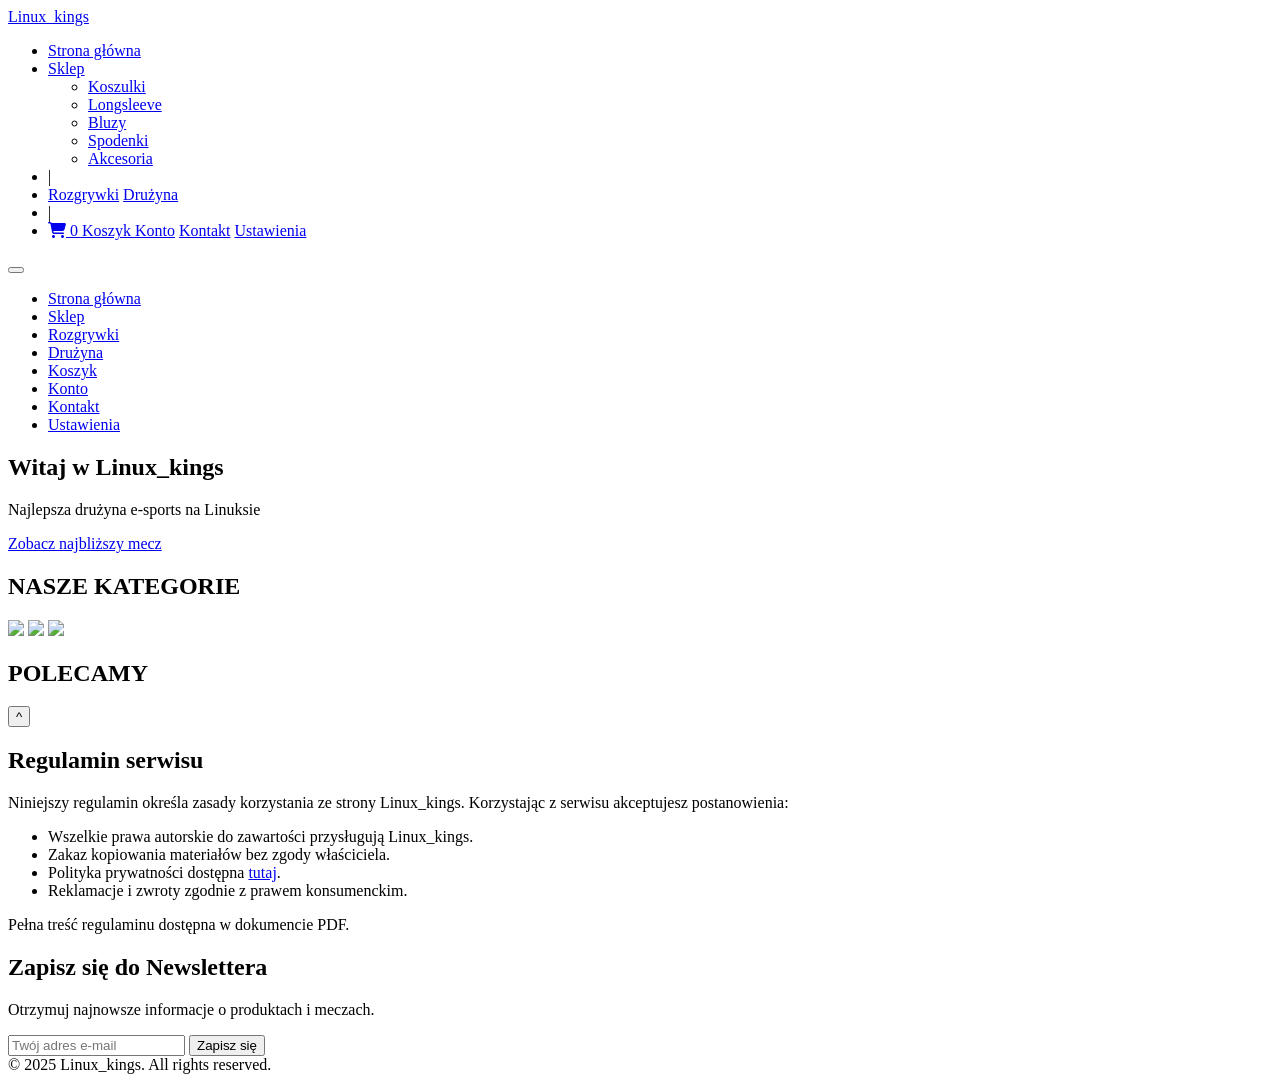
==== index.html @ 1d0f27f8 "Add files via upload" ====
<!DOCTYPE html>
<html lang="pl">
<head>
  <meta charset="UTF-8">
  <meta name="viewport" content="width=device-width,initial-scale=1.0">
  <title>Linux_kings – Home</title>
  <!-- Font-Awesome 6 Free CSS -->
<link
rel="stylesheet"
href="https://cdnjs.cloudflare.com/ajax/libs/font-awesome/6.4.0/css/all.min.css"
integrity="sha512-pVnFTnLAYyzEnG3klHJ0jTgOFjPYyxI5ypuqW6ydnjy1/44lOn3WnNlf+P6GPlbU9NRewW47d7lpozL0U6thbg=="
crossorigin="anonymous"
referrerpolicy="no-referrer"
/>
<link rel="stylesheet" href="css/style.css">
<!--<link rel="stylesheet" href="css/style-mobile.css" media="(max-width: 768px)">-->

</head>
<body>
  <!-- HEADER 
  <header class="site-header">
    <div class="header-inner">
      <a href="index.html" class="logo">Linux_kings</a>
      <nav>
        <ul class="nav-list">
          <li><a href="index.html">Home</a></li>
          <li class="dropdown">
            <a href="jerseys.html">Sklep</a>
            <ul class="dropdown-menu">
              <li><a href="jerseys.html?type=koszulka">Koszulki</a></li>
              <li><a href="jerseys.html?type=bluza">Bluzy</a></li>
              <li><a href="jerseys.html?type=spodenki">Spodenki</a></li>
              <li><a href="jerseys.html?type=akcesoria">Akcesoria</a></li>
            </ul>
          </li>
          <li><a href="matches.html">Matches</a></li>
          <li><a href="team.html">Team</a></li>
          <li><a href="koszyk.html">Koszyk</a></li>
          <li><a href="konto.html">Konto</a></li>
          <li><a href="contact.html">Contact</a></li>
          <li><a href="ustawienia.html">Ustawienia</a></li>

        </ul>
      </nav>
      
      <button class="nav-toggle" aria-label="Toggle menu">☰</button>
    </div>
  </header>

  <i class="icon-shop"></i>
-->

<header class="site-header">
  <div class="header-inner">
    <a href="index.html" class="logo">Linux_kings</a>
    <nav>
      <ul class="nav-list grouped">
        <!-- Grupa 1: Home + Sklep (tylko Sklep z ikoną) -->
        <li class="nav-group">
          <a href="index.html">Strona główna</a>
          <li class="dropdown">
            <a href="jerseys.html">Sklep</a>
            <ul class="dropdown-menu">
              <li><a href="jerseys.html?type=koszulka">Koszulki</a></li>
              <li><a href="jerseys.html?type=longsleeve">Longsleeve</a></li>
              <li><a href="jerseys.html?type=bluza">Bluzy</a></li>
              <li><a href="jerseys.html?type=spodenki">Spodenki</a></li>
              <li><a href="jerseys.html?type=akcesoria">Akcesoria</a></li>
            </ul>
          </li>
        </li>
        <li class="divider">|</li>
        <!-- Grupa 2: Matches + Team (bez ikon) -->
        <li class="nav-group">
          <a href="matches.html">Rozgrywki</a>
          <a href="team.html">Drużyna</a>
        </li>
        <li class="divider">|</li>
        <!-- Grupa 3: Koszyk, Konto, Contact, Ustawienia (wszystkie z ikonami) -->
        <li class="nav-group">
          <a href="koszyk.html" class="cart-link">
            <i class="fas fa-shopping-cart"></i>
            <span class="cart-badge" id="cartCount">0</span>
            Koszyk
          </a>
          <a href="konto.html"><i class="icon-user"></i> Konto</a>
          <a href="contact.html"><i class="icon-contact"></i> Kontakt</a>
          <a href="ustawienia.html"><i class="icon-settings"></i> Ustawienia</a>
        </li>
      </ul>
    </nav>
    
  </div>
  <nav class="mobile-nav">
    <button class="hamburger" aria-label="Otwórz menu">
      <span></span><span></span><span></span>
    </button>
    <ul class="mobile-nav__list">
      <li><a href="index.html">Strona główna</a></li>
      <li><a href="jerseys.html">Sklep</a></li>
      <li><a href="matches.html">Rozgrywki</a></li>
      <li><a href="team.html">Drużyna</a></li>
      <li><a href="koszyk.html">Koszyk</a></li>
      <li><a href="konto.html">Konto</a></li>
      <li><a href="contact.html">Kontakt</a></li>
      <li><a href="ustawienia.html">Ustawienia</a></li>
    </ul>
  </nav>
  
</header>






  <main>

    
    <section class="hero" style="background-image:url('banery/strona-24.jpg')">
      <div class="hero-overlay"></div>
      <div class="hero-content">
        <h1>Witaj w Linux_kings</h1>
        <p>Najlepsza drużyna e-sports na Linuksie</p>
        <a href="matches.html" class="btn btn-primary">Zobacz najbliższy mecz</a>
      </div>
    </section>
    <div class="hero-separator"></div>

    <!--
    <section class="two-banners">
      <a href=""><img src="banery/strona-11.jpg"></a>
      <a href="matches.html"><img src="banery/strona-13.jpg"></a>
    </section>
  -->


  <h2 class="tytuly">NASZE KATEGORIE</h2>
  <section class="three-banners">
    <a href="league.html" class="banner"><img src="banery/strona-40.jpg" ></a>
    <a href="jerseys.html"  class="banner"><img src="banery/strona-41.jpg"  ></a>
    <a href="team.html"  class="banner"><img src="banery/strona-39.jpg"  ></a>
  </section>

    
    <section class="product-carousel">
      <h2 class="tytuly">POLECAMY</h2>
      <div class="carousel-track" id="carouselTrack"></div>
    </section>




    




    <!-- PROMO BANNER pod karuzelą 
    <section class="promo-banner">
      <img src="banery/strona-19.jpg" alt="Specjalna promocja">
    </section>

  -->

    <!-- LIGA 
    <section class="league-section">
      <h2 id="leagueTitle">Liga</h2>
      <p class="league-intro">Poniżej tabela ligowa wraz ze statystykami.</p>
      <table class="league-table">
        <thead>
          <tr>
            <th>Pozycja</th>
            <th>Drużyna</th>
            <th>Punkty</th>
            <th>K/D</th>
            <th>% Wygranych</th>
            <th>Śr. DMG</th>
          </tr>
        </thead>
        <tbody>

        </tbody>
      </table>
      
    </section>


    <section class="our-matches">
      <h2>Nasze mecze</h2>
      <table class="matches-table">
        <thead>
          <tr><th>Data</th><th>Przeciwnik</th><th>Wynik</th><th>Mapa</th></tr>
        </thead>
        <tbody>

        </tbody>
      </table>
    </section>
  -->

    <!-- SPONSOR BANNER pod tabelami 
    <section class="sponsor-banner">
      <img src="banery/strona-35.jpg" alt="Sponsor">
    </section>
  -->
    <button onclick="topFunction()" id="Btn" title="Go to top">^</button>
  </main>




  <section class="info-section">
    <!-- LEWY PANEL: Regulamin (zawsze otwarty) -->
    <div class="legal-panel">
      <h2>Regulamin serwisu</h2>
      <div class="legal-content">
        <p>Niniejszy regulamin określa zasady korzystania ze strony Linux_kings. Korzystając z serwisu akceptujesz postanowienia:</p>
        <ul>
          <li>Wszelkie prawa autorskie do zawartości przysługują Linux_kings.</li>
          <li>Zakaz kopiowania materiałów bez zgody właściciela.</li>
          <li>Polityka prywatności dostępna <a href="polityka.html">tutaj</a>.</li>
          <li>Reklamacje i zwroty zgodnie z prawem konsumenckim.</li>
        </ul>
        <p>Pełna treść regulaminu dostępna w dokumencie PDF.</p>
      </div>
    </div>
  
    <!-- PRAWY PANEL: Newsletter -->
    <div class="newsletter-panel">
      <h2>Zapisz się do Newslettera</h2>
      <p>Otrzymuj najnowsze informacje o produktach i meczach.</p>
      <form id="newsletterForm" class="newsletter-form">
        <input
          type="email"
          name="email"
          placeholder="Twój adres e-mail"
          required
        >
        <button type="submit" class="btn btn-primary">Zapisz się</button>
      </form>
    </div>
  </section>
  




  <footer class="site-footer">
    © 2025 Linux_kings. All rights reserved.
  </footer>

  <!-- SCRIPTS -->
  <script src="js/slider.js"></script>
  <script src="js/league.js"></script>
  <script src="js/script.js"></script>
  <script src="js/cart.js"></script>
  <script src="js/mobile.js"></script>

</body>
</html>
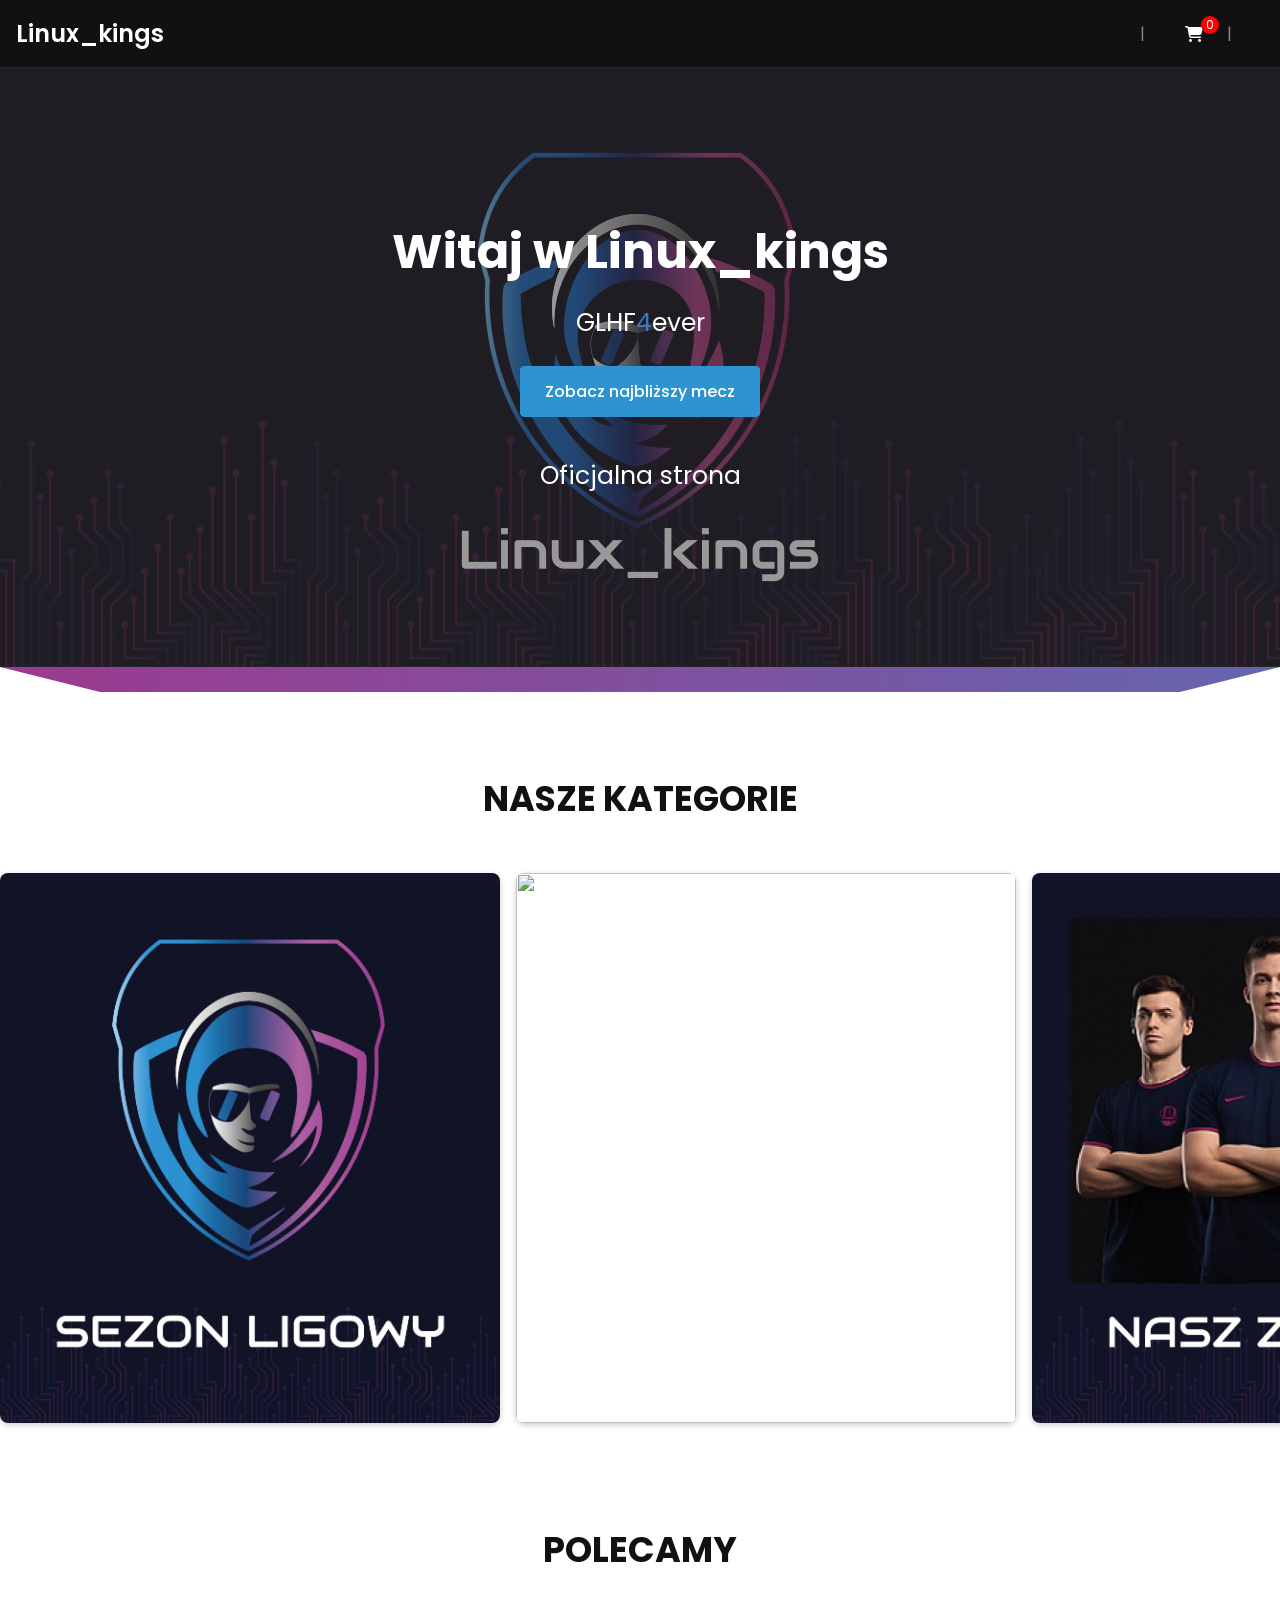
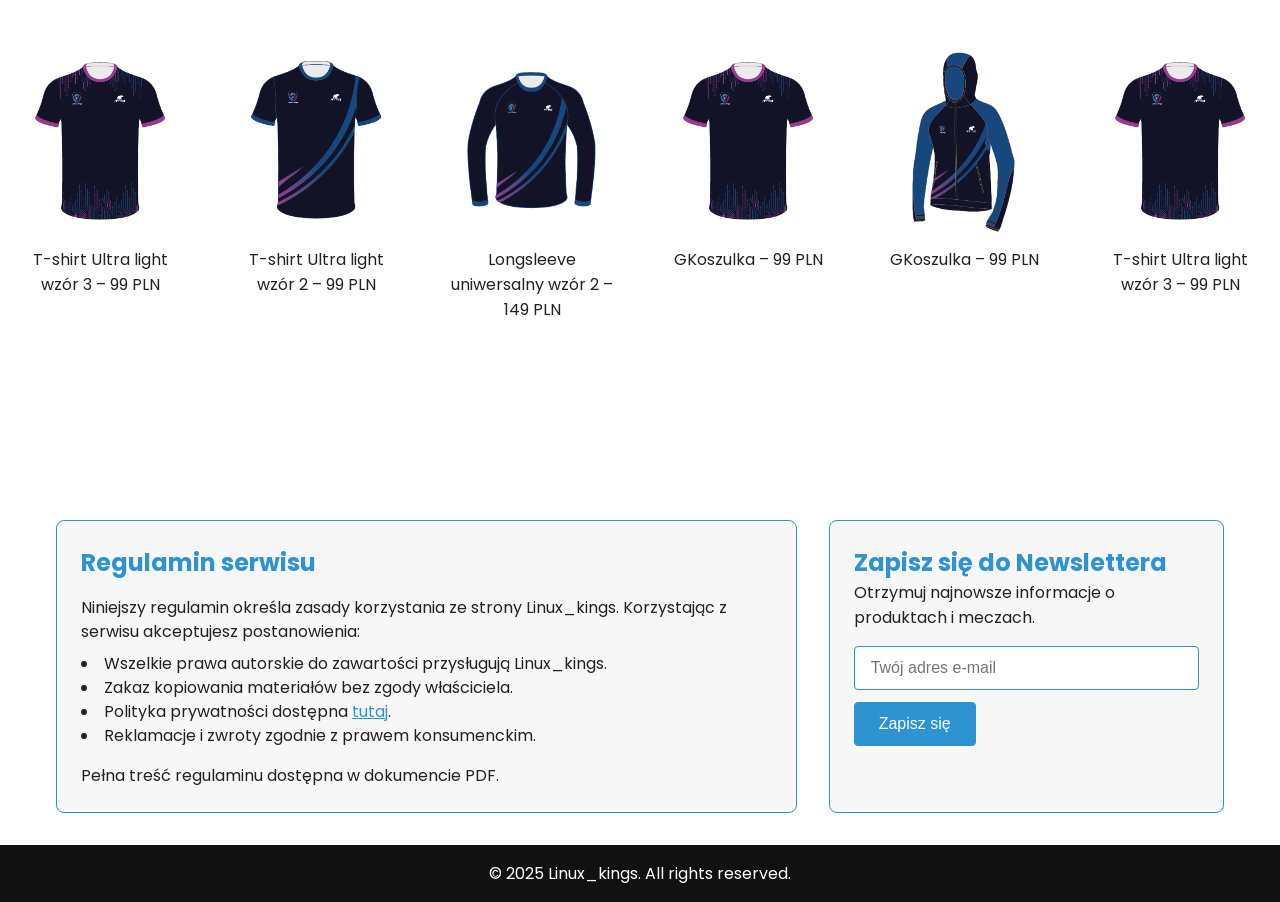
==== commit 4abbfd33: "Add files via upload" ====
--- a/index.html
+++ b/index.html
@@ -4,7 +4,6 @@
   <meta charset="UTF-8">
   <meta name="viewport" content="width=device-width,initial-scale=1.0">
   <title>Linux_kings – Home</title>
-  <!-- Font-Awesome 6 Free CSS -->
 <link
 rel="stylesheet"
 href="https://cdnjs.cloudflare.com/ajax/libs/font-awesome/6.4.0/css/all.min.css"
@@ -13,53 +12,23 @@
 referrerpolicy="no-referrer"
 />
 <link rel="stylesheet" href="css/style.css">
-<!--<link rel="stylesheet" href="css/style-mobile.css" media="(max-width: 768px)">-->
-
 </head>
 <body>
-  <!-- HEADER 
-  <header class="site-header">
-    <div class="header-inner">
-      <a href="index.html" class="logo">Linux_kings</a>
-      <nav>
-        <ul class="nav-list">
-          <li><a href="index.html">Home</a></li>
-          <li class="dropdown">
-            <a href="jerseys.html">Sklep</a>
-            <ul class="dropdown-menu">
-              <li><a href="jerseys.html?type=koszulka">Koszulki</a></li>
-              <li><a href="jerseys.html?type=bluza">Bluzy</a></li>
-              <li><a href="jerseys.html?type=spodenki">Spodenki</a></li>
-              <li><a href="jerseys.html?type=akcesoria">Akcesoria</a></li>
-            </ul>
-          </li>
-          <li><a href="matches.html">Matches</a></li>
-          <li><a href="team.html">Team</a></li>
-          <li><a href="koszyk.html">Koszyk</a></li>
-          <li><a href="konto.html">Konto</a></li>
-          <li><a href="contact.html">Contact</a></li>
-          <li><a href="ustawienia.html">Ustawienia</a></li>
-
-        </ul>
-      </nav>
-      
-      <button class="nav-toggle" aria-label="Toggle menu">☰</button>
-    </div>
-  </header>
-
-  <i class="icon-shop"></i>
--->
 
 <header class="site-header">
   <div class="header-inner">
     <a href="index.html" class="logo">Linux_kings</a>
     <nav>
       <ul class="nav-list grouped">
-        <!-- Grupa 1: Home + Sklep (tylko Sklep z ikoną) -->
         <li class="nav-group">
-          <a href="index.html">Strona główna</a>
+        </li>
+        <li class="nav-group">
+          <a href="team.html"></a>
+        </li>
+        <li class="divider">|</li>
+        <li class="nav-group">
           <li class="dropdown">
-            <a href="jerseys.html">Sklep</a>
+            <a href="jerseys.html"></a>
             <ul class="dropdown-menu">
               <li><a href="jerseys.html?type=koszulka">Koszulki</a></li>
               <li><a href="jerseys.html?type=longsleeve">Longsleeve</a></li>
@@ -68,25 +37,15 @@
               <li><a href="jerseys.html?type=akcesoria">Akcesoria</a></li>
             </ul>
           </li>
-        </li>
-        <li class="divider">|</li>
-        <!-- Grupa 2: Matches + Team (bez ikon) -->
-        <li class="nav-group">
-          <a href="matches.html">Rozgrywki</a>
-          <a href="team.html">Drużyna</a>
-        </li>
-        <li class="divider">|</li>
-        <!-- Grupa 3: Koszyk, Konto, Contact, Ustawienia (wszystkie z ikonami) -->
-        <li class="nav-group">
           <a href="koszyk.html" class="cart-link">
             <i class="fas fa-shopping-cart"></i>
-            <span class="cart-badge" id="cartCount">0</span>
-            Koszyk
+            <span class="cart-badge" id="cartCount"></span>
           </a>
-          <a href="konto.html"><i class="icon-user"></i> Konto</a>
-          <a href="contact.html"><i class="icon-contact"></i> Kontakt</a>
-          <a href="ustawienia.html"><i class="icon-settings"></i> Ustawienia</a>
         </li>
+          <li class="nav-group">
+            <li class="divider">|</li>
+            <a href="matches.html"></a>
+          </li>
       </ul>
     </nav>
     
@@ -96,14 +55,12 @@
       <span></span><span></span><span></span>
     </button>
     <ul class="mobile-nav__list">
-      <li><a href="index.html">Strona główna</a></li>
+      <li><a href="team.html">Drużyna</a></li>
+      <hr class="mobile-divider">
       <li><a href="jerseys.html">Sklep</a></li>
+      <li><a href="koszyk.html">Koszyk</a></li>
+      <hr class="mobile-divider">
       <li><a href="matches.html">Rozgrywki</a></li>
-      <li><a href="team.html">Drużyna</a></li>
-      <li><a href="koszyk.html">Koszyk</a></li>
-      <li><a href="konto.html">Konto</a></li>
-      <li><a href="contact.html">Kontakt</a></li>
-      <li><a href="ustawienia.html">Ustawienia</a></li>
     </ul>
   </nav>
   
@@ -121,89 +78,35 @@
       <div class="hero-overlay"></div>
       <div class="hero-content">
         <h1>Witaj w Linux_kings</h1>
-        <p>Najlepsza drużyna e-sports na Linuksie</p>
+        <p style="font-size: 25px;">GLHF<span style="color: #3978C2;">4</span>ever</p>
         <a href="matches.html" class="btn btn-primary">Zobacz najbliższy mecz</a>
+        <p style="margin-top: 40px; font-size: 25px;">Oficjalna strona</p>
       </div>
     </section>
     <div class="hero-separator"></div>
 
-    <!--
-    <section class="two-banners">
-      <a href=""><img src="banery/strona-11.jpg"></a>
-      <a href="matches.html"><img src="banery/strona-13.jpg"></a>
-    </section>
-  -->
-
-
   <h2 class="tytuly">NASZE KATEGORIE</h2>
   <section class="three-banners">
-    <a href="league.html" class="banner"><img src="banery/strona-40.jpg" ></a>
-    <a href="jerseys.html"  class="banner"><img src="banery/strona-41.jpg"  ></a>
-    <a href="team.html"  class="banner"><img src="banery/strona-39.jpg"  ></a>
+    <a href="matches.html" class="banner"><img src="banery/strona-40.jpg"></a>
+    <a href="jerseys.html"  class="banner"><img src="banery/strona-60.jpg"></a>
+    <a href="team.html"  class="banner"><img src="banery/strona-39.jpg" ></a>
   </section>
 
-    
-    <section class="product-carousel">
-      <h2 class="tytuly">POLECAMY</h2>
-      <div class="carousel-track" id="carouselTrack"></div>
-    </section>
-
+  
 
 
 
     
 
+    <section class="product-carousel">
+      <h2 class="tytuly">POLECAMY</h2>
+      <div class="carousel-track" id="carouselTrack"></div>
+    </section>
+  
 
 
 
-    <!-- PROMO BANNER pod karuzelą 
-    <section class="promo-banner">
-      <img src="banery/strona-19.jpg" alt="Specjalna promocja">
-    </section>
 
-  -->
-
-    <!-- LIGA 
-    <section class="league-section">
-      <h2 id="leagueTitle">Liga</h2>
-      <p class="league-intro">Poniżej tabela ligowa wraz ze statystykami.</p>
-      <table class="league-table">
-        <thead>
-          <tr>
-            <th>Pozycja</th>
-            <th>Drużyna</th>
-            <th>Punkty</th>
-            <th>K/D</th>
-            <th>% Wygranych</th>
-            <th>Śr. DMG</th>
-          </tr>
-        </thead>
-        <tbody>
-
-        </tbody>
-      </table>
-      
-    </section>
-
-
-    <section class="our-matches">
-      <h2>Nasze mecze</h2>
-      <table class="matches-table">
-        <thead>
-          <tr><th>Data</th><th>Przeciwnik</th><th>Wynik</th><th>Mapa</th></tr>
-        </thead>
-        <tbody>
-
-        </tbody>
-      </table>
-    </section>
-  -->
-
-    <!-- SPONSOR BANNER pod tabelami 
-    <section class="sponsor-banner">
-      <img src="banery/strona-35.jpg" alt="Sponsor">
-    </section>
-  -->
     <button onclick="topFunction()" id="Btn" title="Go to top">^</button>
   </main>
 
@@ -211,7 +114,6 @@
 
 
   <section class="info-section">
-    <!-- LEWY PANEL: Regulamin (zawsze otwarty) -->
     <div class="legal-panel">
       <h2>Regulamin serwisu</h2>
       <div class="legal-content">
@@ -225,8 +127,7 @@
         <p>Pełna treść regulaminu dostępna w dokumencie PDF.</p>
       </div>
     </div>
-  
-    <!-- PRAWY PANEL: Newsletter -->
+
     <div class="newsletter-panel">
       <h2>Zapisz się do Newslettera</h2>
       <p>Otrzymuj najnowsze informacje o produktach i meczach.</p>
@@ -250,10 +151,11 @@
     © 2025 Linux_kings. All rights reserved.
   </footer>
 
-  <!-- SCRIPTS -->
+
   <script src="js/slider.js"></script>
   <script src="js/league.js"></script>
   <script src="js/script.js"></script>
+  <script src="js/menu.js"></script>
   <script src="js/cart.js"></script>
   <script src="js/mobile.js"></script>
 
--- a/css/style.css
+++ b/css/style.css
@@ -0,0 +1,2377 @@
+
+
+/* GOOGLE FONT + ZMIENNE */
+@import url('https://fonts.googleapis.com/css2?family=Poppins:wght@300;400;500;600&display=swap');
+:root {
+  --color-accent: #2E94D1;
+  --bg-header: #111;
+  --bg-footer: #111;
+  --bg-light: #f7f7f7;
+  --text-dark: #222;
+  --text-light: #fff;
+  --transition: .3s ease;
+}
+/* RESET & GLOBAL */
+* { box-sizing:border-box; margin:0; padding:0; }
+html { font-family:'Poppins',sans-serif; scroll-behavior:smooth; }
+body { display:flex; flex-direction:column; min-height:100vh; color:var(--text-dark);  }
+@keyframes gradientBG { 0%{background-position:0 0;}50%{background-position:100% 100%;}100%{background-position:0 0;} }
+a { color:inherit; text-decoration:none; transition:color var(--transition); }
+a:hover { color:var(--accent); }
+
+/* HEADER */
+.site-header {
+  background:var(--bg-header);
+  color:var(--text-light);
+  position: relative;
+  z-index: 1000;
+ 
+}
+.hero-separator {
+  --h: 25px;       /* wysokość paska */
+  --cut: 100px;     /* wielkość ścięcia boków */
+  width: 100%;
+  margin: 0 auto;
+  height: var(--h);
+  background: linear-gradient(90deg, #9C3A8E 0%, #2D90CF 100%);
+  background-size: 200% 200%;
+  animation: gradientMove 2s ease infinite;
+
+  /* trapez równoramienny: górna krawędź 100%, dolna skrócona o var(--cut) z każdej strony */
+  clip-path: polygon(
+     0    0,      /* lewy-górny */
+    100%  0,      /* prawy-górny */
+    calc(100% - var(--cut)) 100%,  /* prawy-dolny odsunięty o --cut w lewo */
+    var(--cut) 100%                /* lewy-dolny odsunięty o --cut w prawo */
+  );
+}
+
+@keyframes gradientMove {
+  0%   { background-position: 0%   50%; }
+  50%  { background-position: 100% 50%; }
+  100% { background-position: 0%   50%; }
+}
+
+
+
+
+
+.header-inner {
+  max-width:1400px; margin:0 auto; padding:1rem;
+  display:flex; justify-content:space-between; align-items:center;
+}
+.logo { font-size:1.5rem; font-weight:600; color:var(--text-light); text-decoration:none; }
+.nav-list { list-style:none; display:flex; gap:1.5rem;
+
+
+}
+.nav-list a {
+  color:var(--text-light);
+  text-decoration:none;
+  padding:.25rem .5rem;
+  border-radius:4px;
+  transition:background var(--transition);
+}
+.nav-list a:hover,
+.nav-list .is-active { background:var(--color-accent); }
+.nav-toggle { display:none; font-size:1.8rem; background:none; border:none; color:var(--text-light); cursor:pointer; }
+
+
+
+/* dropdown */
+.dropdown-menu {
+  position:absolute; top:100%; left:0; background:var(--bg-darker); border-radius:4px;
+  list-style:none; padding:.5rem 0; box-shadow:0 2px 8px rgba(0,0,0,.7);
+  opacity:0; visibility:hidden; transform:translateY(10px);
+  transition:opacity var(--transition),transform var(--transition),visibility var(--transition);
+}
+.dropdown:hover .dropdown-menu,
+.dropdown:focus-within .dropdown-menu {
+  opacity:1; visibility:visible; transform:translateY(0);
+}
+.dropdown-menu li a { display:block; padding:.5rem 1rem; }
+
+/* FOOTER */
+.site-footer {
+  margin-top:auto;
+  background:var(--bg-footer);
+  color:var(--text-light);
+  text-align:center;
+  padding:1rem 0;
+}
+
+/* JERSEYS.HTML – ZAMÓWIENIA */
+.zamowienia-container { display:flex; flex-wrap:wrap; gap:20px; width:90%; margin:20px auto; }
+.filter-panel { flex:0 0 250px; background:var(--bg-darker); border:1px solid var(--color-accent); border-radius:8px; padding:20px; }
+.filter-panel h2 { font-size:20px; margin-bottom:10px; }
+.filter-section { margin-bottom:20px; }
+.filter-section h3 { font-size:16px; margin-bottom:5px; cursor:pointer; }
+.filter-section div { margin-bottom:8px; }
+.filter-panel input[type="checkbox"],
+.filter-panel input[type="radio"] { margin-right:5px; cursor:pointer; }
+.filter-panel label { font-size:14px; }
+.filter-panel button {
+  width:100%; background:var(--color-2); color:#fff; border:none; padding:10px;
+  border-radius:4px; font-weight:bold; margin-top:10px; transition:background var(--transition);
+  background-color: #2E94D1;
+  cursor: pointer;
+}
+.filter-panel button:hover{
+  background-color: #fff;
+  color: black;
+  border: 1px solid black;
+}
+.orders-list { flex:1; }
+.orders-list h1 { font-size:24px; margin-bottom:20px; }
+#ordersContainer {
+  display: grid;
+  grid-template-columns: repeat(auto-fill, minmax(220px,1fr));
+  grid-auto-rows: 1fr;       /* każda “wiersz” gridu ma taką samą wysokość */
+  gap: 1.5rem;
+}
+
+
+/* Kafelek produktu */
+.order-item {
+  display: flex;
+  flex-direction: column;
+  align-items: center;
+  background: var(--bg-darker);
+  border-radius: 8px;
+  transition: transform 0.3s ease;
+  overflow: hidden; /* obetnie nadmiar obrazu przy powiększaniu */
+  padding: 1rem 0.5rem;
+  box-shadow: 0 2px 6px rgba(0,0,0,0.5);
+}
+.order-item:hover {
+  transform: scale(1.03);
+}
+.order-thumbnail {
+  flex:none; height:100%; overflow:hidden; border-radius:4px; border:1px solid #ccc;
+}
+.order-thumbnail img { width:100%; height:auto; object-fit:cover; border-radius:4px; }
+.order-info {
+  flex:1; margin-left:15px; display:flex; flex-direction:column; justify-content:center;
+}
+.order-info h2 { font-size:18px; margin-bottom:5px; }
+.order-info p { font-size:14px; margin:2px 0; }
+.order-details-link {
+  margin-left:auto; color:var(--accent); font-weight:bold; text-decoration:none;
+  transition: color var(--transition);
+}
+.order-details-link:hover { color:var(--color-6); }
+
+/* PRODUCT.HTML – SZCZEGÓŁY */
+.product-detail-wrapper {
+  display:flex; gap:2rem; width:70%; margin:2rem auto;
+}
+.thumbnails {
+  list-style:none;
+  padding:0;
+  margin:0;
+  display:flex;
+  flex-direction:column;
+  gap:0.5rem;
+}
+.thumbnails li {
+  width:80px; height:80px; border:1px solid #ccc; border-radius:4px;
+  overflow:hidden; cursor:pointer; display:flex; align-items:center; justify-content:center;
+}
+.thumbnails li.thumbnail-more {
+  background:rgba(0,0,0,0.5); color:#fff; font-size:16px; font-weight:bold;
+}
+.thumbnails li img {
+  width:100%; height:100%; object-fit:cover;
+  cursor:pointer;
+}
+.main-image {
+  flex:2; border-radius:8px; overflow:hidden;
+  box-shadow:0 2px 8px rgba(0,0,0,0.5);
+  background-color: rgba(255, 255, 255, 0.3); ;
+}
+.main-image img { width:100%; display:block; }
+.product-info {
+  flex:1; display:flex; flex-direction:column; justify-content:center; gap:1rem;
+}
+.product-info h1 { font-size:2rem; }
+.product-info .price { font-size:1.8rem; color: #2D90CF;}
+.product-info .pattern { font-size:1.5rem; color: #9C3A8E; 
+font-style: italic;
+} 
+.size-options { display:flex; gap:10px; flex-wrap:wrap; }
+.size-options label { display:flex; align-items:center; gap:4px; font-size:14px; }
+.short-desc { font-size:14px; line-height:1.4; }
+.btn-buy {
+  align-self:flex-start; padding:.75rem 1.5rem; background-color: #2E94D1;
+  color: white; border:none; border-radius:4px; cursor:pointer;
+  transition:background var(--transition),transform var(--transition);
+}
+.btn-buy:hover { 
+  background-color: #fff;
+  color: black;
+  border: 1px solid black;
+}
+
+
+
+/* OPIS, TABELA ROZMIARÓW, POLECANE */
+.description-section,
+.size-table-section,
+.recommended-products,
+.material-section {
+  width:70%; margin:2rem auto; background:var(--bg-darker);
+  padding:20px; border-radius:8px; box-shadow:0 2px 8px rgba(0,0,0,0.5);
+}
+.description-section h2,
+.size-table-section h2,
+.recommended-products h2 { margin-bottom:1rem; }
+.size-table { width:100%; border-collapse:collapse; }
+.size-table th,
+.size-table td { border:1px solid #ccc; padding:8px; text-align:center; }
+.recommended-grid {
+  display:grid; grid-template-columns:repeat(auto-fill,minmax(180px,1fr)); gap:1rem;
+}
+.card {
+  background:var(--bg-darker); border-radius:8px; overflow:hidden;
+  padding:1rem; text-align:center; transition:box-shadow var(--transition);
+}
+.card:hover { box-shadow:0 4px 12px rgba(0,0,0,0.7); cursor:pointer; }
+
+/* RESPONSYWNOŚĆ */
+@media(max-width:992px) {
+  .zamowienia-container,
+  .product-detail-wrapper { flex-direction:column; width:90%; }
+  .filter-panel,
+  .order-item,
+  .description-section,
+  .size-table-section,
+  .recommended-products { width:100%; }
+}
+/* RESPONSYWNOŚĆ */
+@media(max-width: 768px) {
+  .nav-list { display:none; position:absolute; top:100%; right:0; background:var(--bg-header); flex-direction:column; width:200px; padding:1rem; }
+  .nav-list.show { display:flex; }
+  .nav-toggle { display:block; }
+  .hero { height:400px; }
+  .hero-content h1 { font-size:2rem; }
+}
+
+
+/* SLIDER */
+.slider {
+  position: relative;
+  overflow: hidden;
+  width: 85%;               /* szerokość kontenera */
+  aspect-ratio: 3 / 1;      /* stosunek szer./wys. (np. 3:1) */
+  margin: 1rem auto;
+  border-radius: 8px;
+}
+.slides {
+  display: flex;
+  transition: transform 0.5s ease;
+}
+.slide {
+  flex: 1 0 100%;
+}
+.slide img {
+  width: 100%;
+  height: 100%;
+  object-fit: cover;       /* wypełnia kontener, przycina nadmiary */
+  display: block;
+}
+.slider-prev,
+.slider-next {
+  position: absolute;
+  top: 50%;
+  transform: translateY(-50%);
+  background: rgba(0,0,0,0.5);
+  border: none;
+  color: #fff;
+  font-size: 2rem;
+  padding: 0 .5rem;
+  cursor: pointer;
+  border-radius: 4px;
+}
+.slider-prev { left: 1rem; }
+.slider-next { right: 1rem; }
+
+  
+
+/* HOME GRID */
+.home-grid {
+  display:grid;
+  grid-template-columns:repeat(auto-fit,minmax(280px,1fr));
+  gap:1.5rem;
+  max-width:1200px; margin:2rem auto; padding:0 1rem;
+}
+.grid-item {
+  background:var(--bg-light);
+  padding:1.5rem;
+  border-radius:8px;
+  box-shadow:0 2px 6px rgba(0,0,0,0.1);
+}
+.grid-item h2 { margin-bottom:1rem; font-size:1.5rem; }
+.preview-cards {
+  display:flex; gap:1rem; flex-wrap:wrap; margin-bottom:1rem;
+}
+.preview-cards img {
+  width:100px; height:70px;
+  object-fit:cover; border-radius:4px;
+}
+  
+  /* ====================================
+     DODATKOWE BANERY
+     ==================================== */
+  .extra-banners {
+    display: flex;
+    gap: 1rem;
+    width: 98%;
+    max-width: 1200px;
+    margin: 1rem auto;
+  }
+  .extra-banner {
+    flex: 1;
+    overflow: hidden;
+    border-radius: 8px;
+  }
+  .extra-banner img {
+    width: 100%;
+    height: 100%;
+    object-fit: cover;
+  }
+  
+  /* (dalej pełne reguły responsywne, menu, sklep, product.html…) */
+  @media(max-width: 992px) {
+    .slider { height: 200px; }
+    .home-grid {
+      grid-template-columns: 1fr;
+      grid-template-rows: auto auto auto auto;
+    }
+    .banner-large,
+    .banner-small { grid-column: auto; grid-row: auto; height: 200px; }
+    .extra-banners { flex-direction: column; }
+  }
+  
+  .calendar-section {
+    width: 100%; margin: 0; padding: 2rem;
+    
+  }
+  .calendar-nav {
+    display: flex; justify-content: space-between; align-items: center;
+    max-width: 1200px; margin: 0 auto 1rem;
+  }
+  .calendar-nav button {
+    background: var(--color-accent);
+    color: #fff;
+    border: none;
+    padding: .5rem 1rem;
+    border-radius: 4px;
+    cursor: pointer;
+    transition: background var(--transition);
+  }
+  .calendar-nav button:hover {
+    background-color: #fff;
+  color: black;
+  border: 1px solid black;
+  }
+  .calendar {
+    display: grid;
+    grid-template-columns: repeat(7, 1fr);
+    gap: 1rem;
+    max-width: 1200px;
+    margin: 0 auto 2rem;
+  }
+  .calendar-day {
+    background: #fff;
+    border: 1px solid var(--color-accent);
+    border-radius: 6px;
+    padding: .5rem;
+    min-height: 120px;
+    display: flex;
+    flex-direction: column;
+    transition: background var(--transition), transform var(--transition);
+  }
+  .calendar-day:hover {
+    background: var(--bg-light);
+    transform: translateY(-2px);
+  }
+  .calendar-day .date-number {
+    font-weight: bold;
+    color: var(--color-accent);
+    margin-bottom: .5rem;
+  }
+
+
+/* ===============================
+   EVENT.HTML – SZCZEGÓŁY WYDARZENIA
+   =============================== */
+   .event-hero {
+    background: var(--bg-darker);
+    padding: 2rem;
+    text-align: center;
+    border-radius: 8px;
+    margin: 2rem auto;
+    max-width: 800px;
+  }
+  
+  .event-hero h1 {
+    font-size: 2.5rem;
+    margin-bottom: 1rem;
+  }
+  
+  .event-hero p {
+    font-size: 1.2rem;
+    color: var(--color-6);
+  }
+  
+  .event-details {
+    max-width: 800px;
+    margin: 2rem auto;
+    padding: 1rem;
+    background: var(--bg-dark);
+    border-radius: 8px;
+  }
+  
+  .event-details h2 {
+    font-size: 1.5rem;
+    margin-bottom: 1rem;
+  }
+  
+  .event-details ul {
+    list-style: none;
+    padding: 0;
+  }
+  
+  .event-details li {
+    padding: 0.5rem 0;
+    border-bottom: 1px solid var(--color-3);
+  }
+
+  
+/* ===============================
+   TEAM.HTML – SEKCJA ZESPOŁU
+   =============================== */
+   .team-hero {
+    background: var(--bg-darker);
+    padding: 3rem 1rem;
+    text-align: center;
+    border-radius: 8px;
+    margin: 2rem auto;
+    max-width: 1000px;
+  }
+  
+  .team-hero h1 {
+    font-size: 2.5rem;
+    margin-bottom: 1rem;
+  }
+  
+  .team-hero p {
+    font-size: 1.2rem;
+    color: var(--color-6);
+  }
+  
+  .timeline {
+    max-width: 1000px;
+    margin: 2rem auto;
+    padding: 1rem;
+    border-left: 4px solid var(--accent);
+    position: relative;
+  }
+  
+  .timeline::before {
+    content: '';
+    position: absolute;
+    left: -2px;
+    top: 0;
+    bottom: 0;
+    width: 4px;
+    background: var(--accent);
+  }
+  
+  .timeline-event {
+    margin-left: 2rem;
+    margin-bottom: 2rem;
+    position: relative;
+  }
+  
+  .timeline-event::before {
+    content: '';
+    position: absolute;
+    left: -2rem;
+    top: 0.5rem;
+    width: 1rem;
+    height: 1rem;
+    background: var(--color-4);
+    border-radius: 50%;
+  }
+  
+  .timeline-event h3 {
+    font-size: 1.2rem;
+    margin-bottom: 0.5rem;
+  }
+  
+  .timeline-event p {
+    font-size: 1rem;
+  }
+  
+  .roster-grid {
+    display: grid;
+    grid-template-columns: repeat(auto-fill, minmax(200px, 1fr));
+    gap: 1.5rem;
+    max-width: 1000px;
+    margin: 2rem auto;
+    padding: 1rem;
+  }
+  
+  .roster-member {
+    background: var(--bg-dark);
+    border-radius: 8px;
+    padding: 1rem;
+    text-align: center;
+  }
+  
+  .roster-member img {
+    width: 100%;
+    height: auto;
+    border-radius: 50%;
+    margin-bottom: 1rem;
+  }
+  
+
+
+  /* ===============================
+   ROZBUDOWANY OPIS & MATERIAŁ
+   =============================== */
+   .description-section,
+   .material-section {
+     background: var(--bg-light);
+     color: var(--text-dark);
+     padding: 1.5rem;
+     border: 1px solid var(--color-accent);
+     border-radius: 8px;
+     box-shadow: 0 2px 6px rgba(0,0,0,0.1);
+   }
+   .description-section h2,
+   .material-section h2 {
+     color: var(--color-accent);
+     margin-bottom: 1rem;
+   }
+
+.long-desc {
+  font-size: 1rem;
+  line-height: 1.5;
+  color: var(--text-light);
+}
+
+.material-list {
+  list-style: disc inside;
+  font-size: 1rem;
+  color: var(--text-light);
+}
+
+.material-list li {
+  margin-bottom: 0.5rem;
+}
+
+/* Tekst i listy */
+.description-section p.long-desc,
+.material-section .material-list li {
+  color: var(--text-dark);
+  line-height: 1.5;
+}
+
+
+/* HERO */
+.hero {
+  position:relative;
+  height:600px;
+  background-size:cover;
+  background-position:center;
+  display:flex; align-items:center; justify-content:center;
+  
+
+  /*
+  background: linear-gradient(
+    90deg,
+    #9C3A8E 0%,
+    #2D90CF 100%
+  );
+  background-size: 200% 200%;             
+  animation: gradientMove 6s ease infinite;
+@keyframes gradientMove {
+  0%   { background-position: 0%   50%; }
+  50%  { background-position: 100% 50%; }
+  100% { background-position: 0%   50%; }
+}
+*/
+
+
+}
+
+.hero-overlay {
+  position:absolute; inset:0;
+  background:rgba(0,0,0,0.4);
+}
+.hero-content {
+  position:relative; text-align:center; color:#fff;
+  max-width:800px; padding:1rem;
+}
+.hero-content h1 { font-size:3rem; margin-bottom:1rem; }
+.hero-content p { font-size:1.2rem; margin-bottom:1.5rem; }
+
+
+/* BUTTONS */
+.btn {
+  display:inline-block; text-decoration:none;
+  padding:.75rem 1.5rem; border-radius:4px;
+  font-weight:500; transition:background var(--transition);
+}
+.btn-primary {
+  background-color: #2E94D1; color: #fff; border:1px solid var(--color-accent);
+  cursor: pointer;
+}
+.btn-primary:hover { background-color: #fff; color:black; border: 1px solid black; }
+.btn-secondary {
+  background-color: #2E94D1; color: #fff; border:1px solid var(--color-accent);
+  cursor: pointer;
+}
+.btn-secondary:hover { background-color: #fff; color:black; border: 1px solid black; }
+
+
+/* Karty wydarzeń */
+.event-card {
+  background: var(--color-accent);
+  color: #fff;
+  padding: .25rem .5rem;
+  border-radius: 4px;
+  font-size: 12px;
+  margin-bottom: .25rem;
+  text-align: center;
+  cursor: pointer;
+  transition: background var(--transition);
+}
+.event-card:hover {
+  background-color: #fff;
+  color: black;
+  border: 1px solid black;
+}
+
+
+  
+  /* ================================
+     CONTACT SPLIT (50/50)
+     ================================ */
+  .contact-split {
+    display: grid;
+    grid-template-columns: 1fr 1fr;
+    max-width: 1200px;
+    margin: 2rem auto;
+    gap: 2rem;
+  }
+  .contact-info {
+    display: flex;
+    flex-direction: column;
+    justify-content: center;
+    gap: 1rem;
+    
+  }
+  .contact-info img {
+    width: 100%;
+    border-radius: 8px;
+    height: 400px;
+    object-fit: cover;
+
+  }
+  .contact-form {
+    background: var(--bg-light);
+    padding: 2rem;
+    border-radius: 8px;
+    box-shadow: 0 4px 12px rgba(0,0,0,0.1);
+    display: flex;
+    flex-direction: column;
+    gap: 1rem;
+  }
+  .contact-form h2 {
+    color: var(--color-accent);
+    text-align: center;
+  }
+  .contact-form label {
+    display: flex;
+    flex-direction: column;
+    font-size: 14px;
+  }
+  .contact-form input,
+  .contact-form textarea {
+    margin-top: .5rem;
+    padding: .5rem;
+    border: 1px solid #ccc;
+    border-radius: 4px;
+  }
+  
+  /* RESPONSYWNOŚĆ */
+  @media (max-width: 768px) {
+    .team-header,
+    .contact-split {
+      display: flex;
+      flex-direction: column;
+    }
+    .two-banners { grid-template-columns: 1fr; }
+.product-carousel { height: auto; }
+.carousel-track .card { flex: 0 0 60%; }
+.sponsors { flex-wrap: wrap; }
+.sponsors img { max-width: 30%; margin: .5rem; }
+
+  }
+  
+
+
+  /* ——— DWIE KAFELKI 50/50 ——— */
+.two-banners {
+  display: grid;
+  grid-template-columns: 1fr 1fr;
+  gap: 1rem;
+  max-width: 1400px;
+  margin: 2rem auto;
+}
+.two-banners img {
+  width: 100%;
+  height: 300px;
+  object-fit: cover;
+  border-radius: 8px;
+}
+
+/* ——— KARUZELA PRODUKTÓW ——— */
+.product-carousel {
+  position: relative;
+  overflow: hidden;
+  max-width: 1400px;
+  margin: 2rem auto;
+  height: auto;
+  margin-bottom: 150px;
+  margin-top: 100px;
+}
+.carousel-track {
+  display: flex;
+  transition: transform 0.5s ease;
+}
+.carousel-track .card {
+  flex: 0 0 200px;
+  margin-right: 1rem;
+}
+.carousel-track img {
+  width: 100%;
+  height: 200px;
+  object-fit: cover;
+  border-radius: 4px;
+}
+
+/* ——— SPONSORZY ——— */
+.sponsors {
+  display: flex;
+  justify-content: space-around;
+  align-items: center;
+  width: 90%;
+  height: 150px;
+  margin: 2rem auto;
+  background: var(--bg-light);
+  border-radius: 8px;
+  box-shadow: 0 2px 6px rgba(0,0,0,0.1);
+}
+.sponsors img {
+  max-height: 100%;
+  max-width: 20%;
+  object-fit: contain;
+}
+
+
+
+.sponsor-banner {
+  width: 90%;
+  max-width: 1400px; 
+  margin: 2rem auto;
+  overflow: hidden;
+  border-radius: 8px;
+}
+.sponsor-banner img {
+  display: block;
+  width: 100%;
+  height: auto;
+  object-fit: cover;
+}
+
+/* nadaj wrapperom te same flex-owe reguły co .card */
+.slider-link {
+  flex: 0 0 200px;
+  margin-right: 1rem;
+  display: block;
+  text-decoration: none;
+  color: inherit;
+}
+
+/* upewnij się, że .card wewnątrz <a> mieści się w 100% wysokości wrappera */
+.slider-link .card {
+  display: flex;
+  flex-direction: column;
+}
+
+/* dopilnuj, że <p> nie jest obcinane */
+.slider-link .card p {
+  margin: .5rem 0 0;
+  flex: none;
+  text-align: center;
+}
+
+
+
+/* TEAM HEADER */
+.team-header {
+  display: flex;
+  max-width: 1500px;
+  margin: 2rem auto;
+  gap: 2rem;
+  font-size: 15px;
+}
+.team-photo {
+  flex: 0 0 50%;
+}
+.team-photo img {
+  width: 100%;
+  height: 600px;
+  object-fit: cover;
+  border-radius: 8px;
+}
+.team-intro {
+  flex: 1;
+  display: flex;
+  align-items: center;
+  padding: 1rem;
+}
+
+
+
+  
+
+
+/* KALENDARZ */
+.styled-calendar {
+  background: var(--bg-light);
+  padding: 1.5rem;
+  border: 1px solid var(--color-accent);
+  border-radius: 8px;
+  box-shadow: 0 4px 12px rgba(0,0,0,0.1);
+  padding-top: 50px;
+}
+.styled-calendar .calendar-list {
+  margin-top: 1rem;
+}
+
+/* LIGA */
+.league-section {
+  max-width: 1200px; margin: 2rem auto; padding: 0 1rem;
+}
+.league-section h2 {
+  text-align: center; margin-bottom: .5rem;
+}
+.league-intro {
+  text-align: center; margin-bottom: 1rem; color: var(--text-dark);
+}
+.league-table {
+  width: 90%; margin: 0 auto; border-collapse: collapse;
+}
+.league-table th,
+.league-table td {
+  border: 1px solid var(--color-accent);
+  padding: .5rem; text-align: center;
+}
+.league-table tr.highlight {
+  background: var(--color-accent); color: #fff;
+}
+
+/* NASZE MECZE */
+.our-matches {
+  max-width: 1200px; margin: 2rem auto; padding: 0 1rem;
+}
+.matches-table {
+  width: 90%; margin: 0 auto; border-collapse: collapse;
+}
+.matches-table th,
+.matches-table td {
+  border: 1px solid #ccc; padding: .5rem; text-align: center;
+}
+.matches-table tr:nth-child(even) {
+  background: var(--bg-light);
+}
+
+/* WIĘCEJ MECZÓW */
+.more-matches {
+  text-align: center; margin: 2rem 0;
+}
+.more-matches .btn {
+  padding: .75rem 1.5rem;
+}
+
+/* HISTORIA SEZONÓW */
+.history-section {
+  max-width: 600px; margin: 2rem auto; padding: 0 1rem;
+}
+.history-list {
+  list-style: disc inside; font-size: 1rem;
+}
+
+
+
+/* ——— Ujednolicenie stylu wszystkich tabel ——— */
+table {
+  width: 90%; margin: 1rem auto; border-collapse: collapse;
+}
+th, td {
+  border: 1px solid var(--color-accent);
+  padding: .5rem; text-align: center;
+}
+tr:nth-child(even) {
+  background: var(--bg-light);
+}
+tr.highlight {
+  background: var(--color-accent); color: #fff;
+}
+
+/* ——— Ramka i tło kalendarza ——— */
+.styled-calendar {
+  background: var(--bg-light);
+  border: 1px solid var(--color-accent);
+  border-radius: 8px;
+  padding: 1.5rem; margin-bottom: 2rem;
+  box-shadow: 0 4px 12px rgba(0,0,0,0.1);
+}
+
+
+/* Zielony dla zwycięstw, czerwony dla porażek */
+.matches-table td.result-win {
+  color: #2a7f2a;       /* ciemniejsza zieleń */
+  font-weight: bold;
+}
+.matches-table td.result-lose {
+  color: #a12a2a;       /* ciemniejsza czerwień */
+  font-weight: bold;
+}
+
+
+
+.season-dropdown {
+  position: relative;
+  display: inline-block;
+}
+.season-dropdown .dropdown-menu {
+  position: absolute;
+  top: 100%; left: 0;
+  display: none;
+  background: var(--bg-light);
+  border: 1px solid var(--color-accent);
+  border-radius: 4px;
+  list-style: none;
+  padding: .5rem 0;
+  z-index: 100;
+}
+.season-dropdown.show .dropdown-menu {
+  display: block;
+}
+.season-dropdown .dropdown-menu li button {
+  background: none;
+  border: none;
+  width: 100%;
+  text-align: left;
+  padding: .5rem 1rem;
+  cursor: pointer;
+}
+.season-dropdown .dropdown-menu li button:hover {
+  background: var(--color-accent);
+  color: #fff;
+}
+
+.season-buttons {
+  text-align: center;
+  margin-bottom: 1rem;
+}
+.season-btn {
+  margin: 0 .3rem;
+  padding: .5rem 1rem;
+  border: 1px solid var(--color-accent);
+  background: transparent;
+  cursor: pointer;
+  transition: background .2s;
+}
+.season-btn.active,
+.season-btn:hover {
+  background: var(--color-accent);
+  color: #fff;
+}
+
+
+.event-day {
+  margin: 2rem 0;
+}
+.event-day h2 {
+  border-bottom: 2px solid var(--color-accent);
+  padding-bottom: .5rem;
+  margin-bottom: 1rem;
+}
+.event-group {
+  margin-bottom: 1.5rem;
+  background: var(--bg-light);
+  padding: 1rem;
+  border-radius: 6px;
+  box-shadow: 0 2px 6px rgba(0,0,0,0.1);
+}
+.event-group h3 {
+  margin-bottom: .5rem;
+}
+.matches-table {
+  width: 100%;
+  border-collapse: collapse;
+  margin-top: .5rem;
+}
+.matches-table th,
+.matches-table td {
+  border: 1px solid var(--color-accent);
+  padding: .5rem;
+  text-align: center;
+}
+.matches-table tr:nth-child(even) {
+  background: #f0f0f0;
+}
+
+/* wyróżnienie naszego zespołu w tabelach */
+.highlight-team {
+  color: #D12E94;
+  font-weight: bold;
+}
+
+
+/* Wyśrodkowanie nazwy, daty i opisu turnieju */
+.event-detail {
+  text-align: center;
+}
+
+.event-detail #eventDate,
+.event-detail #eventDesc {
+  margin: .5rem auto;
+  max-width: 600px; /* opcjonalnie: ogranicza szerokość opisu */
+}
+
+
+.text-center {
+  text-align: center;
+}
+.text-center p {
+  margin: .5rem auto;
+  max-width: 600px;
+}
+
+
+#turnieje{
+  margin-top: 50px;
+}
+
+/* wyróżnienie dzisiejszego dnia */
+.calendar-day.today {
+    /* dowolny kolor, tu fiolet */
+  background: rgba(158, 184, 228, 0.4);
+}
+
+
+.event-tournament { background: #e74c3c; }   /* czerwony */
+.event-eliminations,
+.event-elims      { background: #9b59b6; }   /* fiolet */
+.event-league     { background: #3498db; }   /* niebieski */
+.event-scrim      { background: #2ecc71; }   /* zielony */
+
+/* zachowaj białe litery i padding z .event-card */
+.event-card.event-tournament,
+.event-card.event-eliminations,
+.event-card.event-league,
+.event-card.event-scrim {
+  color: #fff;
+}
+
+.event-card.event-tournament:hover {
+  color: black;
+}
+.event-card.event-eliminations:hover {
+  color: black;
+}
+.event-card.event-league:hover {
+  color: black;
+}
+.event-card.event-scrim:hover {
+  color: black;
+}
+
+
+.nav-list .dropdown {
+  position: relative;
+}
+.nav-list .dropdown-menu {
+  position: absolute;
+  top: 100%; left: 0;
+  background-color: rgba(0,0,0);
+  list-style: none;
+  padding: .5rem 0;
+  border-radius: 4px;
+  opacity: 0; visibility: hidden;
+  transform: translateY(10px);
+  transition: opacity .3s, transform .3s;
+  z-index: 1001;
+}
+.nav-list .dropdown:hover .dropdown-menu,
+.nav-list .dropdown:focus-within .dropdown-menu {
+  opacity: 1; visibility: visible;
+  transform: translateY(0);
+}
+.nav-list .dropdown-menu li a {
+  display: block;
+  padding: .5rem 1rem;
+  color: #ccc;
+}
+.nav-list .dropdown-menu li a:hover {
+  background: var(--color-accent);
+}
+
+
+.opis{
+  width: 80%;
+  height: auto;
+  margin: 0 auto;
+  margin-top: 50px;
+  margin-bottom: 100px;
+  border-radius: 15px;
+  border: 1px solid #2E94D1;
+  background-color: rgba(0, 0, 0, 0.7);
+  padding: 40px 60px;
+  color: white;
+  text-align: center;
+}
+
+/* ——— PROMO BANNER ——— */
+.promo-banner {
+  width: 90%;
+  max-width: 1500px;
+  height: 400px;
+  margin: 2rem auto;
+  overflow: hidden;
+  border-radius: 8px;
+}
+.promo-banner img {
+  display: block;
+  width: 100%;
+  height: 100%;
+  object-fit: cover;
+}
+
+/* ——— SPONSOR BANNER ——— */
+.sponsor-banner {
+  width: 100%;
+  max-width: 1700px;
+  height: 150px;
+  margin: 2rem auto;
+  overflow: hidden;
+  border-radius: 8px;
+}
+.sponsor-banner img {
+  display: block;
+  width: 100%;
+  height: 100%;
+  object-fit: cover;
+}
+
+
+/* Nadajemy niestandardowy układ i odstępy */
+.nav-list.grouped {
+  display: flex;
+  align-items: center;
+  gap: 0; /* grupy same mają wewnętrzny gap */
+}
+.nav-group {
+  display: flex;
+  align-items: center;
+  gap: 1,5rem; /* większy odstęp między linkami w grupie */
+}
+.divider {
+  margin: 0 1rem;
+  color: rgba(255,255,255,0.5);
+  user-select: none;
+}
+
+/* Linki w grupie */
+.nav-group a {
+  display: flex;
+  align-items: center;
+  padding: .25rem .5rem;
+  transition: background var(--transition);
+}
+.nav-group a:hover,
+.nav-group .is-active {
+  background: var(--color-accent);
+  border-radius: 4px;
+}
+
+/* Ikonki jako tło – wstaw właściwe ścieżki do SVG/PNG */
+.icon-shop,
+.icon-cart,
+.icon-user,
+.icon-contact,
+.icon-settings {
+  display: inline-block;
+  width: 16px;
+  height: 16px;
+  background-repeat: no-repeat;
+  background-size: contain;
+  margin-right: .5rem;
+  vertical-align: middle;
+}
+.icon-shop    { background-image: url('../icons/shop.svg'); }
+.icon-cart    { background-image: url('../icons/cart.svg'); }
+.icon-user    { background-image: url('../icons/user.svg'); }
+.icon-contact { background-image: url('../icons/contact.svg'); }
+.icon-settings{ background-image: url('../icons/settings.svg'); }
+
+/* Responsywność – w menu mobilnym grupy mogą się łamać na kolumnę */
+@media(max-width: 768px) {
+  .nav-list.grouped {
+    flex-direction: column;
+    gap: 1rem;
+  }
+  .divider {
+    display: none;
+  }
+}
+
+
+
+
+/* ========== SHOP LAYOUT ========== */
+.shop-page {
+  display: flex;
+  gap: 2rem;
+  max-width: 1400px;
+  margin: 2rem auto;
+}
+
+/* kompaktowy, sticky panel filtrów */
+.filter-panel.compact {
+  flex: 0 0 200px;
+  position: sticky;
+  top: 1rem;
+  background: #fff;
+  border: 1px solid #ddd;
+  border-radius: 8px;
+  padding: 1rem;
+  box-shadow: 0 2px 6px rgba(0,0,0,0.1);
+}
+.filter-panel.compact h2 {
+  margin-bottom: 0.5rem;
+  font-size: 1.2rem;
+}
+.filter-panel.compact .filter-group {
+  margin-bottom: 1rem;
+}
+.filter-panel.compact .filter-group h3 {
+  font-size: 1rem;
+  margin-bottom: 0.5rem;
+}
+.filter-panel.compact label {
+  display: block;
+  font-size: 0.9rem;
+  margin: 4px 0;
+}
+
+/* grid produktów: 4 kolumny */
+.products-grid {
+  display: grid;
+  grid-template-columns: repeat(auto-fill, minmax(230px, 1fr));
+  gap: 1.5rem;
+  width: 100%;
+}
+
+/* pojedynczy kafelek */
+.order-item .product-tile {
+  display: flex;
+  flex-direction: column;
+  background: #f5f5f5;
+  border-radius: 8px;
+  overflow: hidden;
+  text-decoration: none;
+  transition: transform 0.2s ease, box-shadow 0.2s ease;
+}
+.order-item .product-tile:hover {
+  transform: translateY(-4px);
+  box-shadow: 0 4px 12px rgba(0,0,0,0.15);
+}
+
+/* obrazek wewnątrz kafelka */
+.tile-img {
+  flex: none;              /* obrazek zachowuje swoją naturalną wysokość */
+  width: 100%;
+  max-height: 200px;       /* dopasuj wysokość pod swoje obrazki */
+  object-fit: contain;
+  transition: transform 0.3s ease;
+}
+
+.order-item:hover .tile-img {
+  transform: scale(1.2);
+}
+.tile-img img {
+  max-width: 100%;
+  max-height: 200px;
+  object-fit: contain;
+}
+
+/* Tytuł produktu */
+.tile-title {
+  margin: 0.75rem 0 0.25rem;
+  font-size: 1.2rem;
+  font-weight: 600;
+  text-align: center;
+  color: black;
+}
+
+/* Numer / nazwa wzoru */
+.tile-pattern {
+  margin: 0 0 0.5rem;
+  font-size: 0.9rem;
+  font-style: italic;
+  color: #9b59b6;
+  text-align: center;
+}
+
+/* Cena */
+.tile-price {
+  margin-top: auto;    /* przykleja cenę do dołu kafelka */
+  font-size: 1.3rem;
+  color: #2D90CF;
+  text-align: center;
+  background-color: lightgrey;
+  padding: 5px 50px;
+  border-radius: 10px;
+}
+
+.tile-info h2 {
+  font-size: 1rem;
+  font-weight: 600;
+  color: #222;
+  margin-bottom: 0.5rem;
+}
+
+.order-details-link {
+  margin-top: auto;
+  padding: .5rem .75rem;
+  text-decoration: none;
+  color: var(--text-light);
+  background: var(--color-accent);
+  border-radius: 4px;
+  transition: background var(--transition);
+  margin: 0 auto;
+}
+.order-details-link:hover {
+  background: #1c6fa1;
+}
+
+
+/* responsywność */
+@media (max-width: 1024px) {
+  .products-grid {
+    grid-template-columns: repeat(auto-fill, minmax(180px, 1fr));
+  }
+}
+@media (max-width: 768px) {
+  .shop-page { flex-direction: column; }
+  .filter-panel.compact { position: relative; top: auto; width: 100%; }
+}
+
+
+/* ikona “home” */
+.icon-home {
+  display: inline-block;
+  width: 16px;
+  height: 16px;
+  background-image: url('../icons/home.svg');
+  background-size: contain;
+  background-repeat: no-repeat;
+  vertical-align: middle;
+  margin-right: 4px;
+}
+
+/* ===== Breadcrumb Bar ===== */
+.breadcrumbs {
+  width: 90%;
+  max-width: 1500px;
+  background: #e0e0e0;
+  margin: 1rem auto;
+  padding: 0.5rem 1rem;
+  border-radius: 6px;
+  display: flex;
+  align-items: center;
+  gap: 0.5rem;
+}
+
+.breadcrumbs a,
+.breadcrumbs .current {
+  font-size: 1rem;
+  color: #333;
+  text-decoration: none;
+  white-space: nowrap;
+}
+
+.breadcrumbs a:hover {
+  text-decoration: underline;
+}
+
+/* Większa ikonka domu */
+.breadcrumbs .icon-home {
+  width: 24px;
+  height: 24px;
+  background-image: url('../icons/home.svg');
+  background-size: contain;
+  background-repeat: no-repeat;
+  display: inline-block;
+  margin-right: 0.5rem;
+}
+
+/* Separator (grot strzałki) */
+.breadcrumbs .separator {
+  font-size: 1.2rem;
+  color: #555;
+  user-select: none;
+}
+
+/* Obecna strona wyróżniona */
+.breadcrumbs .current {
+  font-weight: 500;
+  color: #222;
+}
+
+
+
+/* Wyróżnij studio-thumb np. border */
+.thumbnails .studio-thumb img {
+  border:2px solid var(--color-accent);
+}
+
+/* "+N" */
+.thumbnails .thumbnail-more {
+  display:flex; align-items:center; justify-content:center;
+  font-style:italic; color:var(--color-accent);
+  cursor:pointer; background:rgba(0,0,0,0.05);
+}
+
+/* ===== Lightbox ===== */
+.lightbox-overlay {
+  position: fixed; top:0; left:0; width:100%; height:100%;
+  background: rgba(0,0,0,0.8);
+  display: flex; align-items:center; justify-content:center;
+  z-index:10000;
+}
+
+/* → Ustaw stały rozmiar light-boxa (np. 80% szerokości i 80% wysokości okna) */
+.lightbox-content {
+  display: flex;
+  flex-direction: column;
+  width: 80vw;
+  height: 80vh;
+  max-width: 1000px;
+  max-height: 800px;
+  background: #fff;
+  border-radius: 8px;
+  padding: 1rem;
+  /* overflow: hidden;  <-- usuń lub zmień na visible */
+  overflow: visible;
+}
+
+.lightbox-img {
+  flex: 1 1 auto;     /* rośnie i kurczy się w pionie */
+  min-height: 0;      /* NAJWAŻNIEJSZE – pozwala na shrink w flexie */
+  max-width: 100%;
+  max-height: 100%;
+  object-fit: contain;
+  margin-bottom: 1rem;
+}
+
+/* → Thumbnail bar zostaje na dole, nie rozszerza lightboxa */
+.lightbox-thumbs {
+  flex: 0 0 auto;     /* nie zabiera przestrzeni image */
+  display: flex;
+  gap: 0.5rem;
+  overflow-x: auto;
+  padding-bottom: 0.5rem;
+}
+
+.lightbox-thumbs img {
+  width: 60px; height: 60px;
+  object-fit: cover;
+  cursor: pointer;
+  opacity: 0.7;
+  border: 2px solid transparent;
+  border-radius: 4px;
+  transition: opacity 0.2s, border-color 0.2s;
+}
+.lightbox-thumbs img.active,
+.lightbox-thumbs img:hover {
+  opacity: 1;
+  border-color: var(--color-accent);
+}
+
+/* Close-button nadal absolutnie nad very lightbox-content */
+.lightbox-close {
+  position: absolute;
+  top: 8px;
+  right: 12px;
+  font-size: 2rem;
+  color: #333;
+  cursor: pointer;
+}
+
+
+
+#Btn {
+  display: none; /* Hidden by default */
+  position: fixed; /* Fixed/sticky position */
+  bottom: 20px; /* Place the button at the bottom of the page */
+  right: 30px; /* Place the button 30px from the right */
+  z-index: 99; /* Make sure it does not overlap */
+  border: none; /* Remove borders */
+  outline: none; /* Remove outline */
+  background-color: #2D90CF; /* Set a background color */
+  color: white; /* Text color */
+  cursor: pointer; /* Add a mouse pointer on hover */
+  padding: 15px; /* Some padding */
+  border-radius: 10px; /* Rounded corners */
+  font-size: 27px; /* Increase font size */
+  width: 50px;
+  height: 50px;
+
+}
+
+#Btn:hover {
+  background-color: #fff; /* Add a dark-grey background on hover */
+  color: black;
+  border: 1px solid black;
+}
+
+
+/* === KOSZYK DWA KOLUMNOWY === */
+.cart-container {
+  display: flex;
+  gap: 2rem;
+  max-width: 1200px;
+  margin: 2rem auto;
+}
+.cart-items {
+  flex: 0 0 70%;
+  display: flex;
+  flex-direction: column;
+  gap: 1.5rem;
+}
+.cart-summary {
+  flex: 0 0 30%;
+  padding: 1.5rem;
+  background: var(--bg-light);
+  border-radius: 8px;
+  box-shadow: 0 2px 6px rgba(0,0,0,0.1);
+}
+.cart-summary h2 {
+  margin-bottom: 1rem;
+  font-size: 1.5rem;
+}
+.summary-line {
+  font-size: 1.2rem;
+  margin-bottom: 1rem;
+}
+.btn-block {
+  width: 100%;
+  text-align: center;
+  margin-bottom: 1rem;
+}
+.summary-link {
+  display: block;
+  color: var(--color-accent);
+  margin: .5rem 0;
+  text-decoration: none;
+}
+.summary-link:hover {
+  text-decoration: underline;
+}
+
+/* === KAFELKI PRODUKTÓW === */
+.cart-item {
+  display: flex;
+  gap: 1rem;
+  background: var(--bg-light);
+  border-radius: 8px;
+  padding: 1rem;
+  box-shadow: 0 2px 6px rgba(0,0,0,0.1);
+}
+.cart-item img {
+  width: 120px;
+  height: 120px;
+  object-fit: cover;
+  border-radius: 4px;
+}
+.cart-item .info {
+  flex: 1;
+  display: flex;
+  flex-direction: column;
+  justify-content: space-between;
+}
+.cart-item .info h3 {
+  margin: 0;
+  font-size: 1.2rem;
+}
+.cart-item .price {
+  color: var(--color-accent);
+  font-weight: bold;
+}
+.controls {
+  display: flex;
+  align-items: center;
+  gap: .5rem;
+  margin: .5rem 0;
+}
+.controls .qty-btn {
+  width: 32px;
+  height: 32px;
+  background: var(--bg-header);
+  color: var(--text-light);
+  border: none;
+  border-radius: 4px;
+  cursor: pointer;
+}
+.controls .qty {
+  min-width: 24px;
+  text-align: center;
+}
+.remove-btn {
+  align-self: flex-start;
+  background: none;
+  border: none;
+  color: #c00;
+  cursor: pointer;
+  font-size: .9rem;
+}
+.remove-btn:hover {
+  text-decoration: underline;
+}
+
+/* === RESPONSYWNOŚĆ === */
+@media(max-width: 768px) {
+  .cart-container {
+    flex-direction: column;
+  }
+  .cart-summary {
+    order: -1;
+    margin-bottom: 2rem;
+  }
+}
+
+
+
+/* ===== Badge w koszyku ===== */
+.cart-link { position: relative; display: inline-flex; align-items: center; }
+.cart-badge {
+  position: absolute; top: -6px; right: -8px;
+  min-width: 18px; height: 18px;
+  background: red; color: #fff;
+  font-size: .75rem; line-height:18px;
+  border-radius:9px; text-align:center;
+}
+
+/* ===== Modal ===== */
+.modal {
+  position: fixed;
+  inset: 0;                     /* top:0; right:0; bottom:0; left:0; */
+  background: rgba(0,0,0,0.6);  /* półprzezroczyste tło */
+  display: none;                /* domyślnie ukryte */
+  align-items: center;          /* wyśrodkowanie content */
+  justify-content: center;
+  z-index: 1000;
+}
+.modal.show { display: flex; }
+.modal-content {
+  width: 90%;
+  max-width: 600px;
+  height: 400px;
+  overflow-y: auto;
+  background: #fff;
+  border-radius: 8px;
+  padding: 1.5rem;
+  position: relative;
+  z-index: 1001;
+}
+
+/* kontener rekomendacji jako poziomy slider */
+.modal-rec-slider {
+  display: flex;
+  gap: 0.5rem;
+  overflow-x: auto;
+  padding: 0.5rem 0;
+  margin: 1rem 0;
+}
+.modal-rec-slide {
+  flex: 0 0 140px;
+  display: flex;
+  flex-direction: column;
+  align-items: center;
+  background: var(--bg-light);
+  border-radius: 6px;
+  padding: 0.5rem;
+}
+.modal-rec-slide img {
+  width: 100%;
+  height: 80px;
+  object-fit: cover;
+  border-radius: 4px;
+}
+.modal-rec-slide .card-title {
+  font-size: 0.9rem;
+  margin: 0.5rem 0 0.25rem;
+  text-align: center;
+}
+.modal-rec-slide .card-price {
+  font-size: 0.85rem;
+  color: var(--color-accent);
+}
+.modal-close {
+  position: absolute;
+  top: 8px;
+  right: 12px;
+  font-size: 1.5rem;
+  color: black;       /* lub inny kontrastujący kolor */
+  cursor: pointer;
+  z-index: 1002;     /* nad .modal-content */
+}
+.modal-recommended { margin:1rem 0; }
+.modal-recommended h3 { margin-bottom:.5rem; }
+.recommended-grid {
+  display:grid; grid-template-columns:repeat(auto-fill,minmax(80px,1fr));
+  gap:.5rem;
+}
+.modal-buttons { display:flex; gap:.5rem; margin-top:1rem; }
+.modal-buttons .btn { flex:1; }
+
+/* Animacja pokazania */
+@keyframes slideDown {
+  from { transform: translateY(-50px); opacity: 0; }
+  to   { transform: translateY(0);     opacity: 1; }
+}
+.animate-down { animation: slideDown 0.4s ease-out; }
+
+
+
+.three-banners {
+  display: grid;
+  grid-template-columns: repeat(3, 500px);
+  gap: 1rem;
+  max-width: 1500px;
+  margin: 2rem auto;
+  margin-bottom: -5rem;
+}
+
+.three-banners .banner {
+  width: 500px;
+  height: 550px;
+  overflow: hidden;
+  border-radius: 8px;
+  box-shadow: 0 2px 6px rgba(0,0,0,0.2);
+  display: block;
+}
+
+.three-banners .banner img {
+  width: 100%;
+  height: 100%;
+  object-fit: cover;
+  display: block;
+  transition: transform 1.5s ease, filter 0.4s ease;
+  transform-origin: center center;
+}
+
+/* 4. Efekt przy hoverze na anchorze (.banner) */
+.three-banners .banner:hover img {
+  transform: scale(1.1);       /* przybliżenie 10% */
+  filter: brightness(0.7);     /* przyciemnienie obrazka */
+}
+
+
+/*  color: var(--text-dark);  */
+
+.tytuly {
+  margin: 0 auto;
+  margin-top: 5rem;
+  text-align: center;
+  margin-bottom: 3rem; 
+  color: #111;
+  font-size: 35px;
+}
+
+
+/* ===== Sekcja regulamin + newsletter ===== */
+.info-section {
+  display: flex;
+  gap: 2rem;
+  max-width: 1200px;
+  margin: 2rem auto;
+  padding: 0 1rem;
+  flex-wrap: wrap;
+}
+.legal-panel {
+  flex: 2;
+  background: var(--bg-light);
+  border: 1px solid var(--color-accent);
+  border-radius: 8px;
+  padding: 1.5rem;
+}
+.legal-panel h2 {
+  margin-top: 0;
+  color: var(--color-accent);
+}
+.legal-content {
+  margin-top: 1rem;
+  line-height: 1.5;
+  color: var(--text-dark);
+}
+.legal-content ul {
+  list-style: disc inside;
+  margin: 0.5rem 0 1rem 0;
+}
+.legal-content a {
+  color: var(--color-accent);
+  text-decoration: underline;
+}
+
+.newsletter-panel {
+  flex: 1;
+  background: var(--bg-light);
+  border: 1px solid var(--color-accent);
+  border-radius: 8px;
+  padding: 1.5rem;
+  display: flex;
+  flex-direction: column;
+  justify-content: flex-start;
+}
+.newsletter-panel h2 {
+  margin-top: 0;
+  color: var(--color-accent);
+}
+.newsletter-panel p {
+  margin-bottom: 1rem;
+  color: var(--text-dark);
+}
+.newsletter-form {
+  display: flex;
+  flex-direction: column;
+  gap: 0.75rem;
+}
+.newsletter-form input[type="email"] {
+  padding: 0.75rem 1rem;
+  border: 1px solid var(--color-accent);
+  border-radius: 4px;
+  font-size: 1rem;
+  width: 100%;
+  box-sizing: border-box;
+}
+.newsletter-form button {
+  align-self: flex-start;
+  padding: 0.75rem 1.5rem;
+  font-size: 1rem;
+}
+
+/* RESPONSYWNOŚĆ */
+@media (max-width: 768px) {
+  .info-section {
+    flex-direction: column;
+  }
+  .newsletter-panel {
+    order: -1;
+  }
+}
+
+
+
+table {
+  width: 90%;
+  margin: 1rem auto;
+  border-collapse: collapse;
+}
+th, td {
+  border: 1px solid var(--color-accent);
+  padding: .5rem;
+  text-align: center;
+}
+tr:nth-child(even) { background: var(--bg-light); }
+
+
+#headToHeadTable {
+  margin-top: 1rem;
+}
+#headToHeadTable caption {
+  caption-side: top;
+  font-weight: bold;
+  margin-bottom: .5rem;
+}
+
+.our-matches{
+  display: none;
+}
+
+.event-powrot{
+  background-color: #2E94D1; color: #fff; border:1px solid var(--color-accent);
+  cursor: pointer;
+  position: relative;
+  margin-top: 3rem;
+  padding: 1rem;
+  border-radius: 10px;
+}
+
+.event-powrot:hover { background-color: #fff; color:black; border: 1px solid black; }
+
+/* Turniejowy harmonogram */
+#tournamentContainer {
+  padding: 2rem 0;
+}
+
+/* Nagłówki dni */
+#tournamentContainer h3 {
+  font-size: 1.75rem;
+  margin: 2rem auto 1rem;
+  text-align: center;
+  color: var(--color-accent);
+}
+
+/* Nagłówki grup */
+#tournamentContainer h4 {
+  font-size: 1.25rem;
+  margin: 1.5rem auto 0.75rem;
+  text-align: left;
+  padding-left: 15%;
+  color: var(--text-dark);
+}
+
+/* Tabele turniejowe: szerokość 70%, wyśrodkowane i z odstępem */
+#tournamentContainer table {
+  width: 70%;
+  margin: 0 auto 2rem;
+  border-collapse: collapse;
+}
+
+/* Komórki i nagłówki w tabelach */
+#tournamentContainer th,
+#tournamentContainer td {
+  border: 1px solid var(--color-accent);
+  padding: 0.5rem 1rem;
+  text-align: center;
+  background: var(--bg-light);
+}
+
+/* Nagłówki tabel */
+#tournamentContainer thead th {
+  background: var(--color-accent);
+  color: var(--text-light);
+}
+
+/* Co drugi wiersz jaśniejszy */
+#tournamentContainer tbody tr:nth-child(even) {
+  background: #fff;
+}
+
+
+
+/* ==========================
+   style-mobile.css
+   (media queries i style dla mobilnej wersji)
+   ========================== */
+
+/* Globalny punkt przerwania */
+
+
+@media (min-width: 768px){
+  .mobile-nav{
+    display: none;
+  }
+  #filter-panel{
+    display: none;
+  }
+  #filter-toggle{
+    display: none;
+  }
+  .mobile-week-calendar{
+    display: none;
+  }
+}
+
+
+
+
+@media (max-width: 768px) {
+  /* 1. Mobilne menu */
+  .league-section .league-table {
+    display: block;
+    width: 100%;
+    overflow-x: auto;
+    -webkit-overflow-scrolling: touch; /* płynne przewijanie na iOS */
+  }
+
+  /* Ustaw minimalną szerokość, żeby wymusić przewijanie */
+  .league-section .league-table thead,
+  .league-section .league-table tbody {
+    display: table;
+    width: 100%;
+    table-layout: fixed;
+  }
+
+  /* Czytelne odstępy w komórkach */
+  .league-section .league-table th,
+  .league-section .league-table td {
+    white-space: nowrap;
+    padding: .5rem .75rem;
+  }
+
+  .league-table th:nth-child(n+4),
+  .league-table td:nth-child(n+4) {
+    display: none;
+  }
+
+  /* Jeśli używasz wrappera .table-responsive, możesz dodatkowo usunąć przewijanie: */
+  .table-responsive {
+    overflow-x: hidden;
+  }
+
+  
+
+  .three-banners {
+    display: flex;
+    flex-direction: column;
+    gap: 10px; /* odstęp między banerami */
+  }
+  .three-banners .banner img {
+    width: 75%;
+    height: auto;
+    display: block;
+  }
+  
+  .calendar-section{
+    display: none;
+  }
+  .nav-list.grouped{
+    display: none;
+  }
+  .mobile-nav {
+    display: flex;
+    align-items: center;
+    justify-content: space-between;
+    padding: 10px 15px;
+    background: #fff;
+    position: relative;
+    z-index: 1000;
+    
+  }
+  .logo{
+    margin: 0 auto;
+  }
+  .mobile-nav .hamburger {
+    display: flex;
+    flex-direction: column;
+    justify-content: space-between;
+    width: 24px;
+    height: 18px;
+    background: none;
+    border: none;
+    cursor: pointer;
+    margin: 0 auto;
+  }
+  .mobile-nav .hamburger span {
+    display: block;
+    height: 3px;
+    border-radius: 2px;
+    background: #333;
+    transition: transform 0.3s ease, opacity 0.3s ease;
+  }
+  .mobile-nav.is-open .hamburger span:nth-child(1) { 
+    transform: translateY(7.5px) rotate(45deg); 
+  }
+  .mobile-nav.is-open .hamburger span:nth-child(2) { 
+    opacity: 0; 
+  }
+  .mobile-nav.is-open .hamburger span:nth-child(3) { 
+    transform: translateY(-7.5px) rotate(-45deg); 
+  }
+
+  .mobile-nav li a{
+    color: white;
+
+  }
+
+  .mobile-nav__list {
+    position: fixed;
+    top: 0;
+    left: -100%;
+    width: 50%;
+    height: auto;
+    list-style: none;
+    padding: 40px 30px;
+    margin: 0;
+    overflow-y: auto;
+    transition: left 0.3s ease;
+    background-color: #111;
+  }
+  .mobile-nav.is-open .mobile-nav__list { 
+    left: 0; 
+  }
+
+  /* 2. Panel filtrów */
+  .filter-btn {
+    position: fixed;
+    bottom: 15px;
+    left: 15px;
+    padding: 12px 18px;
+    border: none;
+    border-radius: 25px;
+    background: #007bff;
+    color: #fff;
+    font-size: 14px;
+    cursor: pointer;
+    z-index: 900;
+  }
+  .filter-panel {
+    position: fixed;
+    top: 0;
+    right: -100%;
+    width: 80%;
+    height: 100vh;
+    background: #fff;
+    box-shadow: -2px 0 8px rgba(0,0,0,0.1);
+    padding: 20px;
+    overflow-y: auto;
+    transition: right 0.3s ease;
+    z-index: 950;
+    padding-top: 50px; /* daj przestrzeń na X */
+  }
+  .filter-panel.is-open { 
+    right: 0; 
+  }
+  
+
+  /* mały kwadratowy X w rogu panelu filtrów */
+.filter-panel {
+  position: fixed; /* już masz */
+  /* ... */
+  padding-top: 50px; /* daj przestrzeń na X */
+}
+
+.filter-panel .filter-close {
+  position: absolute;
+  top: 10px;
+  right: 10px;
+  width: 30px;
+  height: 30px;
+  background: #007bff;
+  border: 1px solid #ccc;
+  border-radius: 4px;
+  display: flex;
+  align-items: center;
+  justify-content: center;
+  font-size: 18px;
+  line-height: 1;
+  cursor: pointer;
+  z-index: 1000;
+}
+
+
+  /* 3. Lista chronologiczna kalendarza */
+  #mobile-calendar-list {
+    padding: 15px;
+  }
+  .calendar-day {
+    margin-bottom: 20px;
+  }
+  .calendar-day__date {
+    font-weight: bold;
+    margin-bottom: 8px;
+    font-size: 16px;
+  }
+  .calendar-event {
+    padding: 8px;
+    border: 1px solid #e0e0e0;
+    border-radius: 5px;
+    margin-bottom: 6px;
+    font-size: 14px;
+  }
+
+  /* 4. Grid produktów */
+  .products-grid {
+    display: grid;
+    grid-template-columns: 1fr;
+    gap: 10px;
+  }
+  
+  #filter-panel{
+    margin-top: 100px;
+  }
+
+  /* ----------------------
+   Mobile Timeline
+   ---------------------- */
+/* allow horizontal scrolling */
+.timeline-container {
+  overflow-x: auto;
+  padding: 1rem 0;
+}
+
+/* wymusz minimalną szerokość paska proporcjonalną do liczby punktów */
+.timeline-bar {
+  min-width: 600px; /* dopasuj do realnej liczby eventów */
+  margin: 1rem auto;
+}
+
+/* mniejsze punkty, mniej obramowania */
+.timeline-bar .event-point {
+  width: 10px;
+  height: 10px;
+  border: 1px solid #fff;
+}
+
+
+
+}
+
+
+
+
+
+
+/* ----------------------
+   Desktop Timeline
+   ---------------------- */
+   .timeline-container {
+    max-width: 90%;
+    overflow: visible; /* normalnie */
+    padding: 2rem 1rem;
+    margin: 0 auto;
+    margin-bottom: 100px;
+  }
+  
+  .timeline-bar {
+    position: relative;
+    /* usuń tło, będzie w ::before */
+    background: none;
+    height: 4px;  
+    margin: 1rem 0;
+  }
+  
+  /* cienka linia jako pseudoelement */
+  .timeline-bar::before {
+    content: "";
+    position: absolute;
+    top: 50%;
+    left: 0;
+    width: 100%;
+    height: 4px;
+    background: var(--text-dark);
+    transform: translateY(-50%);
+    z-index: 1;
+  }
+  
+  /* punkty nad linią */
+  .timeline-bar .event-point {
+    position: absolute;
+    top: 50%;
+    width: 14px;
+    height: 14px;
+    background: var(--color-accent);
+    border: 2px solid #fff;
+    border-radius: 50%;
+    transform: translate(-50%,-50%);
+    cursor: pointer;
+    z-index: 2;
+    transition: transform .2s ease;
+  }
+  .timeline-bar .event-point:hover {
+    transform: translate(-50%,-50%) scale(1.3);
+  }
+  
+  /* tooltip z „strzałką” */
+  .timeline-tooltip {
+    position: absolute;
+    padding: .75rem;
+    background: var(--bg-light);
+    border: 1px solid var(--color-accent);
+    border-radius: 6px;
+    display: none;
+    max-width: 220px;
+    font-size: 14px;
+    color: var(--text-dark);
+    z-index: 10;
+    transform: translate(-50%, -110%); /* nad punktem, wycentrowany */
+    pointer-events: none;
+  }
+  .timeline-tooltip::after {
+    content: "";
+    position: absolute;
+    bottom: -6px;
+    left: 50%;
+    transform: translateX(-50%);
+    border-width: 6px;
+    border-style: solid;
+    border-color: var(--bg-light) transparent transparent transparent;
+  }
+  
+
+
+
+
+.mobile-week-calendar {
+  max-width: 400px;
+  margin: 1rem auto;
+  border: 1px solid var(--color-accent);
+  border-radius: 8px;
+  overflow: hidden;
+  background: var(--bg-light);
+}
+.week-nav {
+  display: flex;
+  align-items: center;
+  justify-content: space-between;
+  background: var(--color-accent);
+  color: #fff;
+  padding: .5rem;
+  font-weight: bold;
+}
+.week-nav button {
+  background: none;
+  border: none;
+  color: #fff;
+  font-size: 1.2rem;
+  cursor: pointer;
+}
+#mobile-calendar-list {
+  padding: .5rem;
+}
+.calendar-day {
+  margin-bottom: 1rem;
+}
+.calendar-day__date {
+  font-size: .95rem;
+  margin-bottom: .25rem;
+  color: var(--text-dark);
+}
+.calendar-event {
+  padding: .25rem .5rem;
+  margin: .25rem 0;
+  background: var(--color-accent);
+  color: #fff;
+  border-radius: 4px;
+  cursor: pointer;
+  font-size: .85rem;
+}
+
+
+
+
+
+
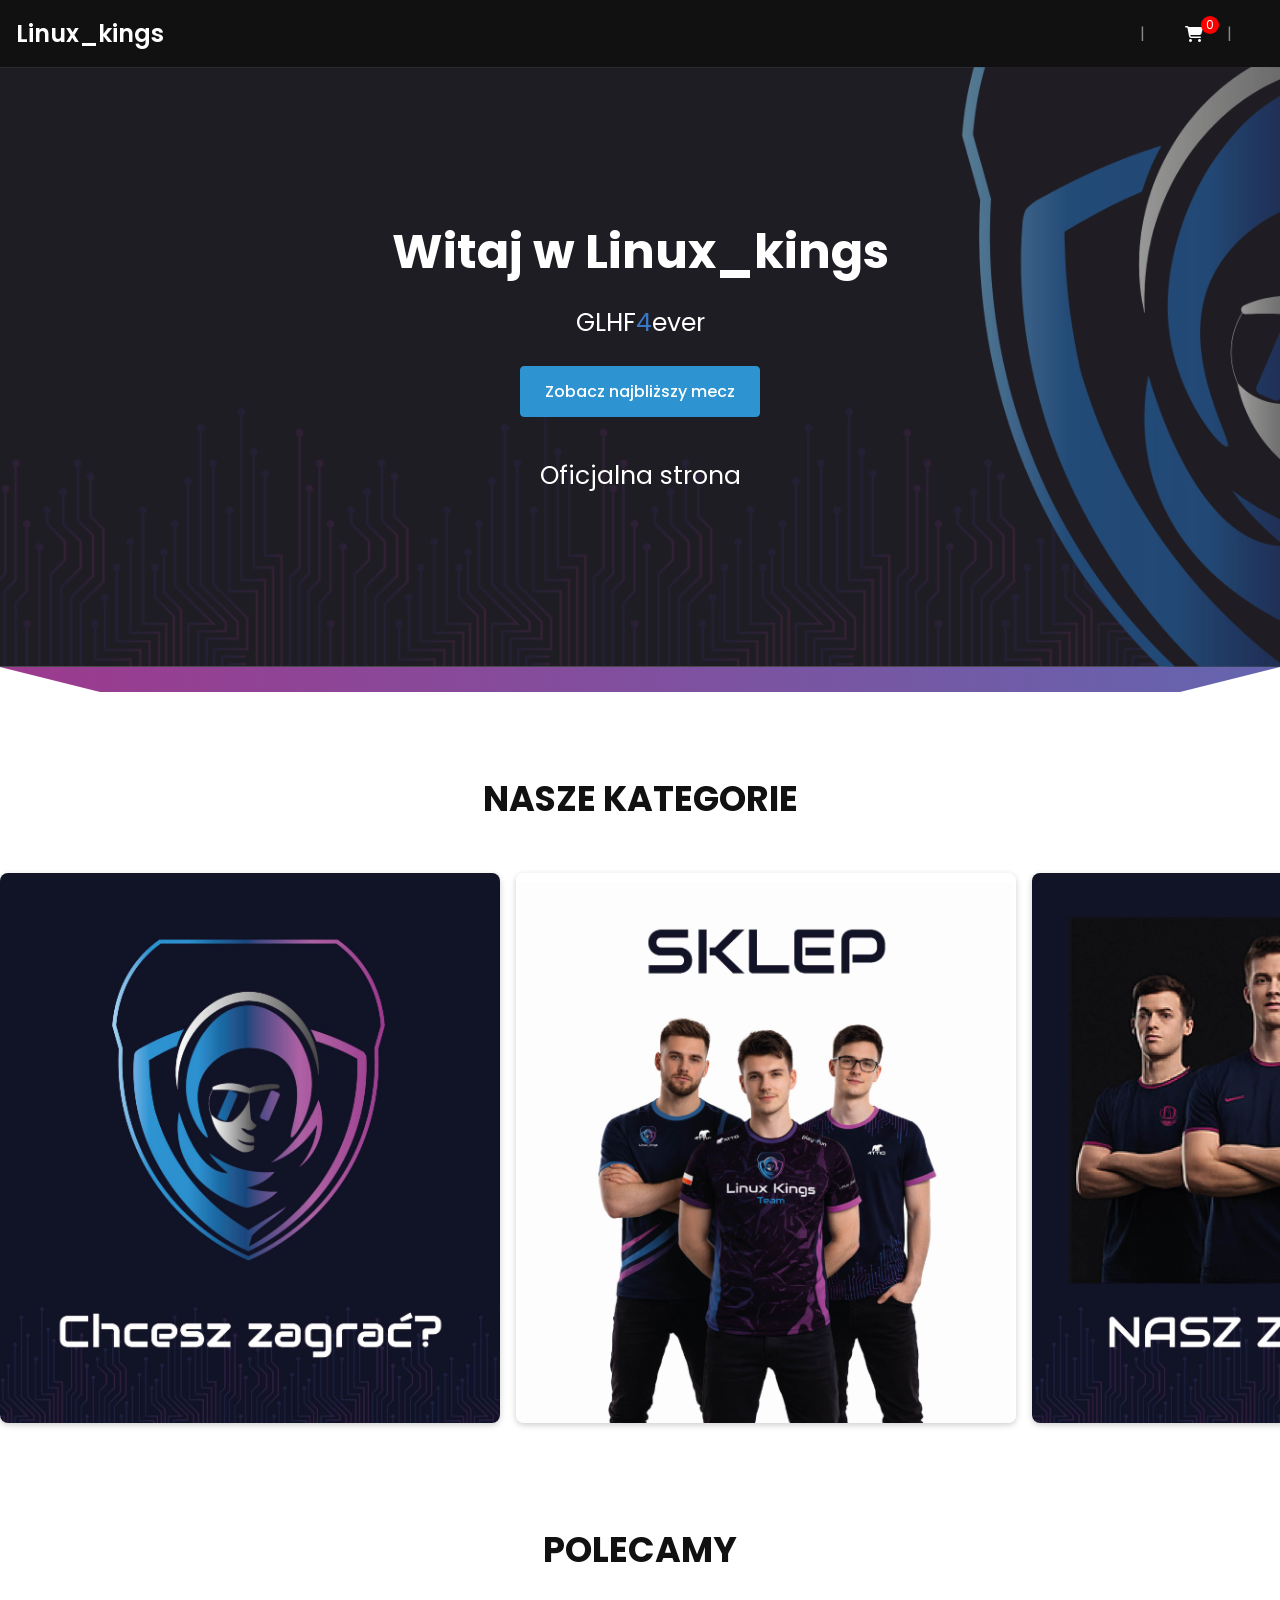
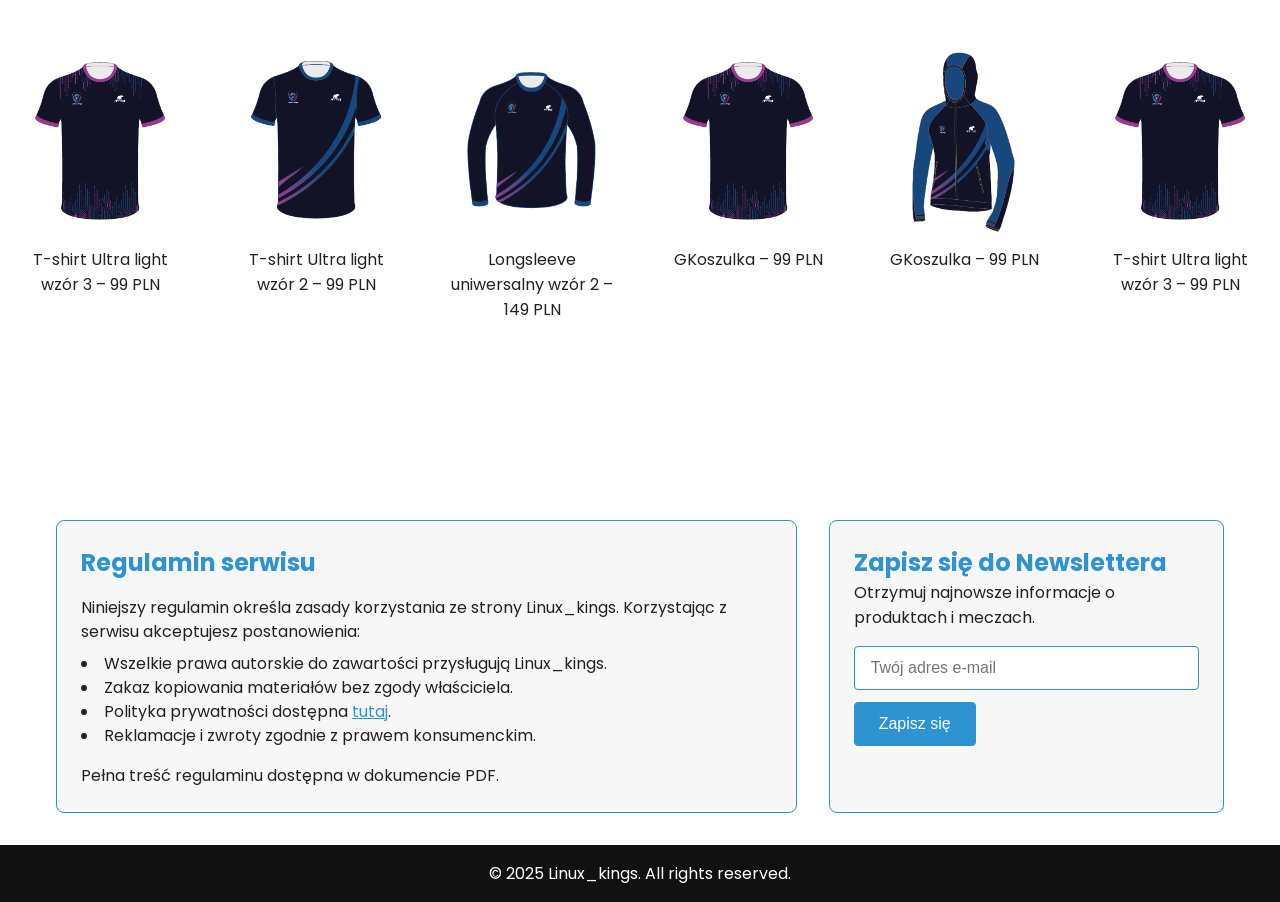
==== commit 7e1e7d2e: "Add files via upload" ====
--- a/index.html
+++ b/index.html
@@ -74,7 +74,7 @@
   <main>
 
     
-    <section class="hero" style="background-image:url('banery/strona-24.jpg')">
+    <section class="hero" style="background-image:url('banery/strona-61.jpg')">
       <div class="hero-overlay"></div>
       <div class="hero-content">
         <h1>Witaj w Linux_kings</h1>
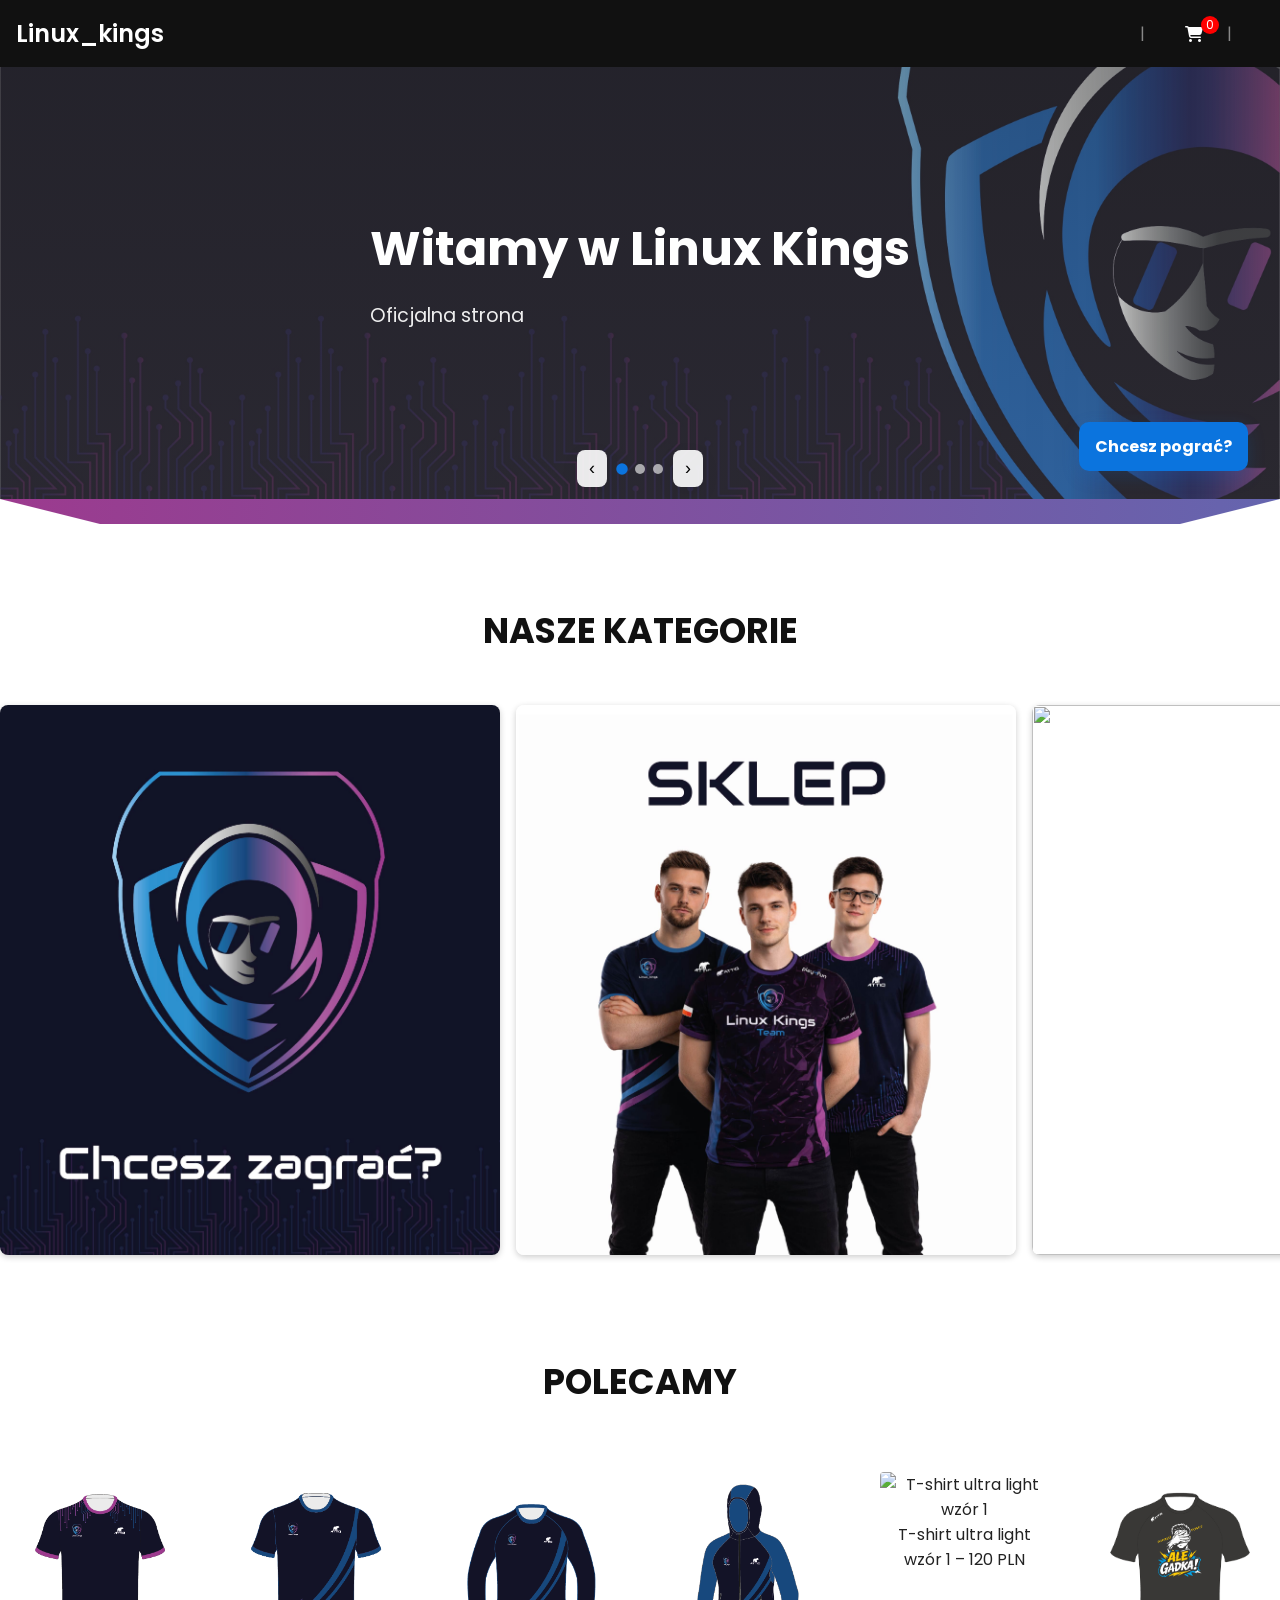
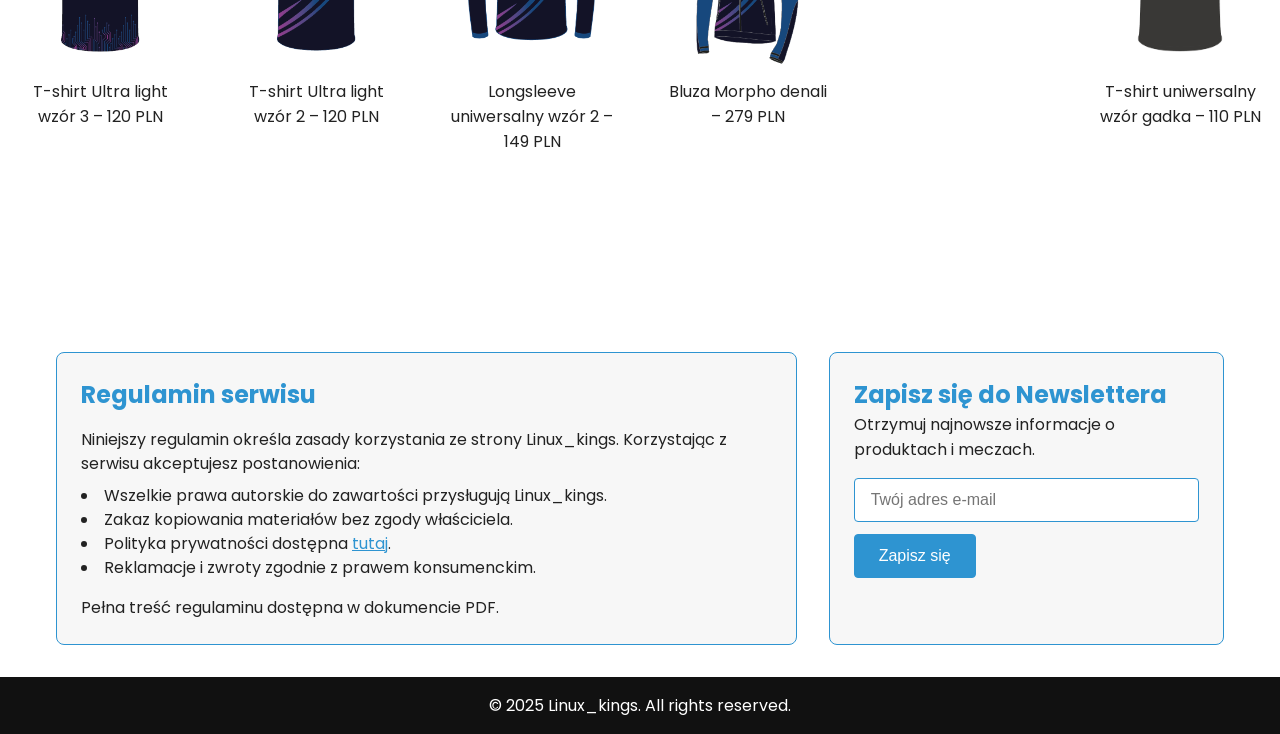
==== commit f981955c: "Add files via upload" ====
--- a/index.html
+++ b/index.html
@@ -73,7 +73,39 @@
 
   <main>
 
-    
+
+<!-- BEGIN: hero slider (zamień istniejący hero) -->
+<section id="heroSlider" class="hero-slider" role="region" aria-label="Baner główny">
+  <!-- statyczny pierwszy slide (fallback/no-js) -->
+  <div class="hero-slide hero-slide--active" aria-hidden="false" data-index="0"
+       style="background-image: url('banery/strona-61.jpg');">
+    <div class="hero-overlay"></div>
+    <div class="hero-content" aria-live="polite">
+      <h1 class="hero-title">Witamy w Linux Kings</h1>
+      <p class="hero-sub">Sklep, rozgrywki i koszulki — poznaj naszą drużynę.</p>
+    </div>
+  </div>
+
+  <!-- kontener na wygenerowane slajdy (JS dopisze kolejne) -->
+  <div class="hero-slides" aria-hidden="true"></div>
+
+  <!-- CTA -->
+  <div class="hero-cta-wrap">
+    <a id="heroCta" class="hero-cta" href="/sklep">Przejdź do sklepu</a>
+  </div>
+
+  <!-- controls -->
+  <div class="hero-controls" aria-hidden="false">
+    <button class="hero-prev" aria-label="Poprzedni slajd">‹</button>
+    <div class="hero-dots" role="tablist" aria-label="Wybierz slajd"></div>
+    <button class="hero-next" aria-label="Następny slajd">›</button>
+  </div>
+</section>
+<!-- END: hero slider -->
+
+
+
+<!--
     <section class="hero" style="background-image:url('banery/strona-61.jpg')">
       <div class="hero-overlay"></div>
       <div class="hero-content">
@@ -83,13 +115,17 @@
         <p style="margin-top: 40px; font-size: 25px;">Oficjalna strona</p>
       </div>
     </section>
+
+  -->
+
+
     <div class="hero-separator"></div>
 
   <h2 class="tytuly">NASZE KATEGORIE</h2>
   <section class="three-banners">
     <a href="matches.html" class="banner"><img src="banery/strona-40.jpg"></a>
     <a href="jerseys.html"  class="banner"><img src="banery/strona-60.jpg"></a>
-    <a href="team.html"  class="banner"><img src="banery/strona-39.jpg" ></a>
+    <a href="team.html"  class="banner"><img src="banery/strona-62.jpg" ></a>
   </section>
 
   
@@ -154,10 +190,12 @@
 
   <script src="js/slider.js"></script>
   <script src="js/league.js"></script>
+  <script src="js/compat.js"></script> 
   <script src="js/script.js"></script>
   <script src="js/menu.js"></script>
   <script src="js/cart.js"></script>
   <script src="js/mobile.js"></script>
+  <script src="js/hero-slider.js"></script>
 
 </body>
 </html>
--- a/css/style.css
+++ b/css/style.css
@@ -1,6 +1,6 @@
 
 
-/* GOOGLE FONT + ZMIENNE */
+
 @import url('https://fonts.googleapis.com/css2?family=Poppins:wght@300;400;500;600&display=swap');
 :root {
   --color-accent: #2E94D1;
@@ -11,7 +11,7 @@
   --text-light: #fff;
   --transition: .3s ease;
 }
-/* RESET & GLOBAL */
+
 * { box-sizing:border-box; margin:0; padding:0; }
 html { font-family:'Poppins',sans-serif; scroll-behavior:smooth; }
 body { display:flex; flex-direction:column; min-height:100vh; color:var(--text-dark);  }
@@ -19,7 +19,7 @@
 a { color:inherit; text-decoration:none; transition:color var(--transition); }
 a:hover { color:var(--accent); }
 
-/* HEADER */
+
 .site-header {
   background:var(--bg-header);
   color:var(--text-light);
@@ -28,8 +28,8 @@
  
 }
 .hero-separator {
-  --h: 25px;       /* wysokość paska */
-  --cut: 100px;     /* wielkość ścięcia boków */
+  --h: 25px;       
+  --cut: 100px;   
   width: 100%;
   margin: 0 auto;
   height: var(--h);
@@ -37,12 +37,11 @@
   background-size: 200% 200%;
   animation: gradientMove 2s ease infinite;
 
-  /* trapez równoramienny: górna krawędź 100%, dolna skrócona o var(--cut) z każdej strony */
   clip-path: polygon(
-     0    0,      /* lewy-górny */
-    100%  0,      /* prawy-górny */
-    calc(100% - var(--cut)) 100%,  /* prawy-dolny odsunięty o --cut w lewo */
-    var(--cut) 100%                /* lewy-dolny odsunięty o --cut w prawo */
+     0    0,     
+    100%  0,     
+    calc(100% - var(--cut)) 100%, 
+    var(--cut) 100%            
   );
 }
 
@@ -50,6 +49,13 @@
   0%   { background-position: 0%   50%; }
   50%  { background-position: 100% 50%; }
   100% { background-position: 0%   50%; }
+}
+
+.mobile-divider {
+  border: 0;
+  border-top: 3px solid #444; 
+  border-radius: 10px;
+  margin: 5px 0; 
 }
 
 
@@ -78,7 +84,7 @@
 
 
 
-/* dropdown */
+
 .dropdown-menu {
   position:absolute; top:100%; left:0; background:var(--bg-darker); border-radius:4px;
   list-style:none; padding:.5rem 0; box-shadow:0 2px 8px rgba(0,0,0,.7);
@@ -91,7 +97,7 @@
 }
 .dropdown-menu li a { display:block; padding:.5rem 1rem; }
 
-/* FOOTER */
+
 .site-footer {
   margin-top:auto;
   background:var(--bg-footer);
@@ -100,7 +106,7 @@
   padding:1rem 0;
 }
 
-/* JERSEYS.HTML – ZAMÓWIENIA */
+
 .zamowienia-container { display:flex; flex-wrap:wrap; gap:20px; width:90%; margin:20px auto; }
 .filter-panel { flex:0 0 250px; background:var(--bg-darker); border:1px solid var(--color-accent); border-radius:8px; padding:20px; }
 .filter-panel h2 { font-size:20px; margin-bottom:10px; }
@@ -126,12 +132,12 @@
 #ordersContainer {
   display: grid;
   grid-template-columns: repeat(auto-fill, minmax(220px,1fr));
-  grid-auto-rows: 1fr;       /* każda “wiersz” gridu ma taką samą wysokość */
+  grid-auto-rows: 1fr;    
   gap: 1.5rem;
 }
 
 
-/* Kafelek produktu */
+
 .order-item {
   display: flex;
   flex-direction: column;
@@ -139,7 +145,7 @@
   background: var(--bg-darker);
   border-radius: 8px;
   transition: transform 0.3s ease;
-  overflow: hidden; /* obetnie nadmiar obrazu przy powiększaniu */
+  overflow: hidden; 
   padding: 1rem 0.5rem;
   box-shadow: 0 2px 6px rgba(0,0,0,0.5);
 }
@@ -161,7 +167,7 @@
 }
 .order-details-link:hover { color:var(--color-6); }
 
-/* PRODUCT.HTML – SZCZEGÓŁY */
+
 .product-detail-wrapper {
   display:flex; gap:2rem; width:70%; margin:2rem auto;
 }
@@ -214,7 +220,7 @@
 
 
 
-/* OPIS, TABELA ROZMIARÓW, POLECANE */
+
 .description-section,
 .size-table-section,
 .recommended-products,
@@ -237,7 +243,7 @@
 }
 .card:hover { box-shadow:0 4px 12px rgba(0,0,0,0.7); cursor:pointer; }
 
-/* RESPONSYWNOŚĆ */
+
 @media(max-width:992px) {
   .zamowienia-container,
   .product-detail-wrapper { flex-direction:column; width:90%; }
@@ -247,7 +253,7 @@
   .size-table-section,
   .recommended-products { width:100%; }
 }
-/* RESPONSYWNOŚĆ */
+
 @media(max-width: 768px) {
   .nav-list { display:none; position:absolute; top:100%; right:0; background:var(--bg-header); flex-direction:column; width:200px; padding:1rem; }
   .nav-list.show { display:flex; }
@@ -257,47 +263,10 @@
 }
 
 
-/* SLIDER */
-.slider {
-  position: relative;
-  overflow: hidden;
-  width: 85%;               /* szerokość kontenera */
-  aspect-ratio: 3 / 1;      /* stosunek szer./wys. (np. 3:1) */
-  margin: 1rem auto;
-  border-radius: 8px;
-}
-.slides {
-  display: flex;
-  transition: transform 0.5s ease;
-}
-.slide {
-  flex: 1 0 100%;
-}
-.slide img {
-  width: 100%;
-  height: 100%;
-  object-fit: cover;       /* wypełnia kontener, przycina nadmiary */
-  display: block;
-}
-.slider-prev,
-.slider-next {
-  position: absolute;
-  top: 50%;
-  transform: translateY(-50%);
-  background: rgba(0,0,0,0.5);
-  border: none;
-  color: #fff;
-  font-size: 2rem;
-  padding: 0 .5rem;
-  cursor: pointer;
-  border-radius: 4px;
-}
-.slider-prev { left: 1rem; }
-.slider-next { right: 1rem; }
-
-  
-
-/* HOME GRID */
+
+  
+
+
 .home-grid {
   display:grid;
   grid-template-columns:repeat(auto-fit,minmax(280px,1fr));
@@ -318,10 +287,8 @@
   width:100px; height:70px;
   object-fit:cover; border-radius:4px;
 }
-  
-  /* ====================================
-     DODATKOWE BANERY
-     ==================================== */
+
+
   .extra-banners {
     display: flex;
     gap: 1rem;
@@ -340,7 +307,7 @@
     object-fit: cover;
   }
   
-  /* (dalej pełne reguły responsywne, menu, sklep, product.html…) */
+ 
   @media(max-width: 992px) {
     .slider { height: 200px; }
     .home-grid {
@@ -402,9 +369,6 @@
   }
 
 
-/* ===============================
-   EVENT.HTML – SZCZEGÓŁY WYDARZENIA
-   =============================== */
    .event-hero {
     background: var(--bg-darker);
     padding: 2rem;
@@ -448,9 +412,6 @@
   }
 
   
-/* ===============================
-   TEAM.HTML – SEKCJA ZESPOŁU
-   =============================== */
    .team-hero {
     background: var(--bg-darker);
     padding: 3rem 1rem;
@@ -538,10 +499,6 @@
   }
   
 
-
-  /* ===============================
-   ROZBUDOWANY OPIS & MATERIAŁ
-   =============================== */
    .description-section,
    .material-section {
      background: var(--bg-light);
@@ -573,7 +530,7 @@
   margin-bottom: 0.5rem;
 }
 
-/* Tekst i listy */
+
 .description-section p.long-desc,
 .material-section .material-list li {
   color: var(--text-dark);
@@ -581,7 +538,7 @@
 }
 
 
-/* HERO */
+
 .hero {
   position:relative;
   height:600px;
@@ -590,20 +547,6 @@
   display:flex; align-items:center; justify-content:center;
   
 
-  /*
-  background: linear-gradient(
-    90deg,
-    #9C3A8E 0%,
-    #2D90CF 100%
-  );
-  background-size: 200% 200%;             
-  animation: gradientMove 6s ease infinite;
-@keyframes gradientMove {
-  0%   { background-position: 0%   50%; }
-  50%  { background-position: 100% 50%; }
-  100% { background-position: 0%   50%; }
-}
-*/
 
 
 }
@@ -620,7 +563,7 @@
 .hero-content p { font-size:1.2rem; margin-bottom:1.5rem; }
 
 
-/* BUTTONS */
+
 .btn {
   display:inline-block; text-decoration:none;
   padding:.75rem 1.5rem; border-radius:4px;
@@ -638,7 +581,7 @@
 .btn-secondary:hover { background-color: #fff; color:black; border: 1px solid black; }
 
 
-/* Karty wydarzeń */
+
 .event-card {
   background: var(--color-accent);
   color: #fff;
@@ -658,9 +601,7 @@
 
 
   
-  /* ================================
-     CONTACT SPLIT (50/50)
-     ================================ */
+
   .contact-split {
     display: grid;
     grid-template-columns: 1fr 1fr;
@@ -708,7 +649,7 @@
     border-radius: 4px;
   }
   
-  /* RESPONSYWNOŚĆ */
+ 
   @media (max-width: 768px) {
     .team-header,
     .contact-split {
@@ -725,7 +666,6 @@
   
 
 
-  /* ——— DWIE KAFELKI 50/50 ——— */
 .two-banners {
   display: grid;
   grid-template-columns: 1fr 1fr;
@@ -740,32 +680,9 @@
   border-radius: 8px;
 }
 
-/* ——— KARUZELA PRODUKTÓW ——— */
-.product-carousel {
-  position: relative;
-  overflow: hidden;
-  max-width: 1400px;
-  margin: 2rem auto;
-  height: auto;
-  margin-bottom: 150px;
-  margin-top: 100px;
-}
-.carousel-track {
-  display: flex;
-  transition: transform 0.5s ease;
-}
-.carousel-track .card {
-  flex: 0 0 200px;
-  margin-right: 1rem;
-}
-.carousel-track img {
-  width: 100%;
-  height: 200px;
-  object-fit: cover;
-  border-radius: 4px;
-}
-
-/* ——— SPONSORZY ——— */
+
+
+
 .sponsors {
   display: flex;
   justify-content: space-around;
@@ -799,7 +716,7 @@
   object-fit: cover;
 }
 
-/* nadaj wrapperom te same flex-owe reguły co .card */
+
 .slider-link {
   flex: 0 0 200px;
   margin-right: 1rem;
@@ -808,13 +725,13 @@
   color: inherit;
 }
 
-/* upewnij się, że .card wewnątrz <a> mieści się w 100% wysokości wrappera */
+
 .slider-link .card {
   display: flex;
   flex-direction: column;
 }
 
-/* dopilnuj, że <p> nie jest obcinane */
+
 .slider-link .card p {
   margin: .5rem 0 0;
   flex: none;
@@ -823,7 +740,7 @@
 
 
 
-/* TEAM HEADER */
+
 .team-header {
   display: flex;
   max-width: 1500px;
@@ -852,7 +769,7 @@
   
 
 
-/* KALENDARZ */
+
 .styled-calendar {
   background: var(--bg-light);
   padding: 1.5rem;
@@ -865,7 +782,7 @@
   margin-top: 1rem;
 }
 
-/* LIGA */
+
 .league-section {
   max-width: 1200px; margin: 2rem auto; padding: 0 1rem;
 }
@@ -887,7 +804,7 @@
   background: var(--color-accent); color: #fff;
 }
 
-/* NASZE MECZE */
+
 .our-matches {
   max-width: 1200px; margin: 2rem auto; padding: 0 1rem;
 }
@@ -902,7 +819,7 @@
   background: var(--bg-light);
 }
 
-/* WIĘCEJ MECZÓW */
+
 .more-matches {
   text-align: center; margin: 2rem 0;
 }
@@ -910,7 +827,7 @@
   padding: .75rem 1.5rem;
 }
 
-/* HISTORIA SEZONÓW */
+
 .history-section {
   max-width: 600px; margin: 2rem auto; padding: 0 1rem;
 }
@@ -920,7 +837,7 @@
 
 
 
-/* ——— Ujednolicenie stylu wszystkich tabel ——— */
+
 table {
   width: 90%; margin: 1rem auto; border-collapse: collapse;
 }
@@ -935,7 +852,7 @@
   background: var(--color-accent); color: #fff;
 }
 
-/* ——— Ramka i tło kalendarza ——— */
+
 .styled-calendar {
   background: var(--bg-light);
   border: 1px solid var(--color-accent);
@@ -945,13 +862,13 @@
 }
 
 
-/* Zielony dla zwycięstw, czerwony dla porażek */
+
 .matches-table td.result-win {
-  color: #2a7f2a;       /* ciemniejsza zieleń */
+  color: #2a7f2a;     
   font-weight: bold;
 }
 .matches-table td.result-lose {
-  color: #a12a2a;       /* ciemniejsza czerwień */
+  color: #a12a2a;     
   font-weight: bold;
 }
 
@@ -1040,14 +957,14 @@
   background: #f0f0f0;
 }
 
-/* wyróżnienie naszego zespołu w tabelach */
+
 .highlight-team {
   color: #D12E94;
   font-weight: bold;
 }
 
 
-/* Wyśrodkowanie nazwy, daty i opisu turnieju */
+
 .event-detail {
   text-align: center;
 }
@@ -1055,7 +972,7 @@
 .event-detail #eventDate,
 .event-detail #eventDesc {
   margin: .5rem auto;
-  max-width: 600px; /* opcjonalnie: ogranicza szerokość opisu */
+  max-width: 600px; 
 }
 
 
@@ -1072,20 +989,19 @@
   margin-top: 50px;
 }
 
-/* wyróżnienie dzisiejszego dnia */
+
 .calendar-day.today {
-    /* dowolny kolor, tu fiolet */
   background: rgba(158, 184, 228, 0.4);
 }
 
 
-.event-tournament { background: #e74c3c; }   /* czerwony */
+.event-tournament { background: #e74c3c; }  
 .event-eliminations,
-.event-elims      { background: #9b59b6; }   /* fiolet */
-.event-league     { background: #3498db; }   /* niebieski */
-.event-scrim      { background: #2ecc71; }   /* zielony */
-
-/* zachowaj białe litery i padding z .event-card */
+.event-elims      { background: #9b59b6; }  
+.event-league     { background: #3498db; }  
+.event-scrim      { background: #2ecc71; }   
+
+
 .event-card.event-tournament,
 .event-card.event-eliminations,
 .event-card.event-league,
@@ -1151,7 +1067,7 @@
   text-align: center;
 }
 
-/* ——— PROMO BANNER ——— */
+
 .promo-banner {
   width: 90%;
   max-width: 1500px;
@@ -1167,7 +1083,7 @@
   object-fit: cover;
 }
 
-/* ——— SPONSOR BANNER ——— */
+
 .sponsor-banner {
   width: 100%;
   max-width: 1700px;
@@ -1184,16 +1100,16 @@
 }
 
 
-/* Nadajemy niestandardowy układ i odstępy */
+
 .nav-list.grouped {
   display: flex;
   align-items: center;
-  gap: 0; /* grupy same mają wewnętrzny gap */
+  gap: 0;
 }
 .nav-group {
   display: flex;
   align-items: center;
-  gap: 1,5rem; /* większy odstęp między linkami w grupie */
+  gap: 1,5rem; 
 }
 .divider {
   margin: 0 1rem;
@@ -1201,7 +1117,7 @@
   user-select: none;
 }
 
-/* Linki w grupie */
+
 .nav-group a {
   display: flex;
   align-items: center;
@@ -1214,7 +1130,7 @@
   border-radius: 4px;
 }
 
-/* Ikonki jako tło – wstaw właściwe ścieżki do SVG/PNG */
+
 .icon-shop,
 .icon-cart,
 .icon-user,
@@ -1234,7 +1150,7 @@
 .icon-contact { background-image: url('../icons/contact.svg'); }
 .icon-settings{ background-image: url('../icons/settings.svg'); }
 
-/* Responsywność – w menu mobilnym grupy mogą się łamać na kolumnę */
+
 @media(max-width: 768px) {
   .nav-list.grouped {
     flex-direction: column;
@@ -1248,7 +1164,6 @@
 
 
 
-/* ========== SHOP LAYOUT ========== */
 .shop-page {
   display: flex;
   gap: 2rem;
@@ -1256,7 +1171,7 @@
   margin: 2rem auto;
 }
 
-/* kompaktowy, sticky panel filtrów */
+
 .filter-panel.compact {
   flex: 0 0 200px;
   position: sticky;
@@ -1284,7 +1199,7 @@
   margin: 4px 0;
 }
 
-/* grid produktów: 4 kolumny */
+
 .products-grid {
   display: grid;
   grid-template-columns: repeat(auto-fill, minmax(230px, 1fr));
@@ -1292,7 +1207,7 @@
   width: 100%;
 }
 
-/* pojedynczy kafelek */
+
 .order-item .product-tile {
   display: flex;
   flex-direction: column;
@@ -1307,11 +1222,11 @@
   box-shadow: 0 4px 12px rgba(0,0,0,0.15);
 }
 
-/* obrazek wewnątrz kafelka */
+
 .tile-img {
-  flex: none;              /* obrazek zachowuje swoją naturalną wysokość */
+  flex: none;         
   width: 100%;
-  max-height: 200px;       /* dopasuj wysokość pod swoje obrazki */
+  max-height: 200px;    
   object-fit: contain;
   transition: transform 0.3s ease;
 }
@@ -1325,7 +1240,7 @@
   object-fit: contain;
 }
 
-/* Tytuł produktu */
+
 .tile-title {
   margin: 0.75rem 0 0.25rem;
   font-size: 1.2rem;
@@ -1334,7 +1249,7 @@
   color: black;
 }
 
-/* Numer / nazwa wzoru */
+
 .tile-pattern {
   margin: 0 0 0.5rem;
   font-size: 0.9rem;
@@ -1343,9 +1258,9 @@
   text-align: center;
 }
 
-/* Cena */
+
 .tile-price {
-  margin-top: auto;    /* przykleja cenę do dołu kafelka */
+  margin-top: auto;    
   font-size: 1.3rem;
   color: #2D90CF;
   text-align: center;
@@ -1376,7 +1291,7 @@
 }
 
 
-/* responsywność */
+
 @media (max-width: 1024px) {
   .products-grid {
     grid-template-columns: repeat(auto-fill, minmax(180px, 1fr));
@@ -1388,7 +1303,7 @@
 }
 
 
-/* ikona “home” */
+
 .icon-home {
   display: inline-block;
   width: 16px;
@@ -1400,7 +1315,7 @@
   margin-right: 4px;
 }
 
-/* ===== Breadcrumb Bar ===== */
+
 .breadcrumbs {
   width: 90%;
   max-width: 1500px;
@@ -1425,7 +1340,7 @@
   text-decoration: underline;
 }
 
-/* Większa ikonka domu */
+
 .breadcrumbs .icon-home {
   width: 24px;
   height: 24px;
@@ -1436,14 +1351,14 @@
   margin-right: 0.5rem;
 }
 
-/* Separator (grot strzałki) */
+
 .breadcrumbs .separator {
   font-size: 1.2rem;
   color: #555;
   user-select: none;
 }
 
-/* Obecna strona wyróżniona */
+
 .breadcrumbs .current {
   font-weight: 500;
   color: #222;
@@ -1451,19 +1366,19 @@
 
 
 
-/* Wyróżnij studio-thumb np. border */
+
 .thumbnails .studio-thumb img {
   border:2px solid var(--color-accent);
 }
 
-/* "+N" */
+
 .thumbnails .thumbnail-more {
   display:flex; align-items:center; justify-content:center;
   font-style:italic; color:var(--color-accent);
   cursor:pointer; background:rgba(0,0,0,0.05);
 }
 
-/* ===== Lightbox ===== */
+
 .lightbox-overlay {
   position: fixed; top:0; left:0; width:100%; height:100%;
   background: rgba(0,0,0,0.8);
@@ -1471,7 +1386,7 @@
   z-index:10000;
 }
 
-/* → Ustaw stały rozmiar light-boxa (np. 80% szerokości i 80% wysokości okna) */
+
 .lightbox-content {
   display: flex;
   flex-direction: column;
@@ -1482,22 +1397,21 @@
   background: #fff;
   border-radius: 8px;
   padding: 1rem;
-  /* overflow: hidden;  <-- usuń lub zmień na visible */
   overflow: visible;
 }
 
 .lightbox-img {
-  flex: 1 1 auto;     /* rośnie i kurczy się w pionie */
-  min-height: 0;      /* NAJWAŻNIEJSZE – pozwala na shrink w flexie */
+  flex: 1 1 auto;     
+  min-height: 0;      
   max-width: 100%;
   max-height: 100%;
   object-fit: contain;
   margin-bottom: 1rem;
 }
 
-/* → Thumbnail bar zostaje na dole, nie rozszerza lightboxa */
+
 .lightbox-thumbs {
-  flex: 0 0 auto;     /* nie zabiera przestrzeni image */
+  flex: 0 0 auto;   
   display: flex;
   gap: 0.5rem;
   overflow-x: auto;
@@ -1519,7 +1433,7 @@
   border-color: var(--color-accent);
 }
 
-/* Close-button nadal absolutnie nad very lightbox-content */
+
 .lightbox-close {
   position: absolute;
   top: 8px;
@@ -1532,32 +1446,32 @@
 
 
 #Btn {
-  display: none; /* Hidden by default */
-  position: fixed; /* Fixed/sticky position */
-  bottom: 20px; /* Place the button at the bottom of the page */
-  right: 30px; /* Place the button 30px from the right */
-  z-index: 99; /* Make sure it does not overlap */
-  border: none; /* Remove borders */
-  outline: none; /* Remove outline */
-  background-color: #2D90CF; /* Set a background color */
-  color: white; /* Text color */
-  cursor: pointer; /* Add a mouse pointer on hover */
-  padding: 15px; /* Some padding */
-  border-radius: 10px; /* Rounded corners */
-  font-size: 27px; /* Increase font size */
+  display: none;
+  position: fixed; 
+  bottom: 20px; 
+  right: 30px; 
+  z-index: 99; 
+  border: none;
+  outline: none; 
+  background-color: #2D90CF; 
+  color: white; 
+  cursor: pointer;
+  padding: 15px;
+  border-radius: 10px; 
+  font-size: 27px; 
   width: 50px;
   height: 50px;
 
 }
 
 #Btn:hover {
-  background-color: #fff; /* Add a dark-grey background on hover */
+  background-color: #fff; 
   color: black;
   border: 1px solid black;
 }
 
 
-/* === KOSZYK DWA KOLUMNOWY === */
+
 .cart-container {
   display: flex;
   gap: 2rem;
@@ -1600,7 +1514,7 @@
   text-decoration: underline;
 }
 
-/* === KAFELKI PRODUKTÓW === */
+
 .cart-item {
   display: flex;
   gap: 1rem;
@@ -1660,7 +1574,7 @@
   text-decoration: underline;
 }
 
-/* === RESPONSYWNOŚĆ === */
+
 @media(max-width: 768px) {
   .cart-container {
     flex-direction: column;
@@ -1673,7 +1587,7 @@
 
 
 
-/* ===== Badge w koszyku ===== */
+
 .cart-link { position: relative; display: inline-flex; align-items: center; }
 .cart-badge {
   position: absolute; top: -6px; right: -8px;
@@ -1683,13 +1597,13 @@
   border-radius:9px; text-align:center;
 }
 
-/* ===== Modal ===== */
+
 .modal {
   position: fixed;
-  inset: 0;                     /* top:0; right:0; bottom:0; left:0; */
-  background: rgba(0,0,0,0.6);  /* półprzezroczyste tło */
-  display: none;                /* domyślnie ukryte */
-  align-items: center;          /* wyśrodkowanie content */
+  inset: 0;                  
+  background: rgba(0,0,0,0.6);  
+  display: none;                
+  align-items: center;          
   justify-content: center;
   z-index: 1000;
 }
@@ -1706,7 +1620,7 @@
   z-index: 1001;
 }
 
-/* kontener rekomendacji jako poziomy slider */
+
 .modal-rec-slider {
   display: flex;
   gap: 0.5rem;
@@ -1743,9 +1657,9 @@
   top: 8px;
   right: 12px;
   font-size: 1.5rem;
-  color: black;       /* lub inny kontrastujący kolor */
+  color: black;       
   cursor: pointer;
-  z-index: 1002;     /* nad .modal-content */
+  z-index: 1002;     
 }
 .modal-recommended { margin:1rem 0; }
 .modal-recommended h3 { margin-bottom:.5rem; }
@@ -1756,7 +1670,7 @@
 .modal-buttons { display:flex; gap:.5rem; margin-top:1rem; }
 .modal-buttons .btn { flex:1; }
 
-/* Animacja pokazania */
+
 @keyframes slideDown {
   from { transform: translateY(-50px); opacity: 0; }
   to   { transform: translateY(0);     opacity: 1; }
@@ -1792,14 +1706,14 @@
   transform-origin: center center;
 }
 
-/* 4. Efekt przy hoverze na anchorze (.banner) */
+
 .three-banners .banner:hover img {
-  transform: scale(1.1);       /* przybliżenie 10% */
-  filter: brightness(0.7);     /* przyciemnienie obrazka */
-}
-
-
-/*  color: var(--text-dark);  */
+  transform: scale(1.1);      
+  filter: brightness(0.7);     
+}
+
+
+
 
 .tytuly {
   margin: 0 auto;
@@ -1811,7 +1725,7 @@
 }
 
 
-/* ===== Sekcja regulamin + newsletter ===== */
+
 .info-section {
   display: flex;
   gap: 2rem;
@@ -1882,7 +1796,7 @@
   font-size: 1rem;
 }
 
-/* RESPONSYWNOŚĆ */
+
 @media (max-width: 768px) {
   .info-section {
     flex-direction: column;
@@ -1931,12 +1845,12 @@
 
 .event-powrot:hover { background-color: #fff; color:black; border: 1px solid black; }
 
-/* Turniejowy harmonogram */
+
 #tournamentContainer {
   padding: 2rem 0;
 }
 
-/* Nagłówki dni */
+
 #tournamentContainer h3 {
   font-size: 1.75rem;
   margin: 2rem auto 1rem;
@@ -1944,7 +1858,7 @@
   color: var(--color-accent);
 }
 
-/* Nagłówki grup */
+
 #tournamentContainer h4 {
   font-size: 1.25rem;
   margin: 1.5rem auto 0.75rem;
@@ -1953,14 +1867,14 @@
   color: var(--text-dark);
 }
 
-/* Tabele turniejowe: szerokość 70%, wyśrodkowane i z odstępem */
+
 #tournamentContainer table {
   width: 70%;
   margin: 0 auto 2rem;
   border-collapse: collapse;
 }
 
-/* Komórki i nagłówki w tabelach */
+
 #tournamentContainer th,
 #tournamentContainer td {
   border: 1px solid var(--color-accent);
@@ -1969,25 +1883,17 @@
   background: var(--bg-light);
 }
 
-/* Nagłówki tabel */
+
 #tournamentContainer thead th {
   background: var(--color-accent);
   color: var(--text-light);
 }
 
-/* Co drugi wiersz jaśniejszy */
+
 #tournamentContainer tbody tr:nth-child(even) {
   background: #fff;
 }
 
-
-
-/* ==========================
-   style-mobile.css
-   (media queries i style dla mobilnej wersji)
-   ========================== */
-
-/* Globalny punkt przerwania */
 
 
 @media (min-width: 768px){
@@ -2009,15 +1915,15 @@
 
 
 @media (max-width: 768px) {
-  /* 1. Mobilne menu */
+
   .league-section .league-table {
     display: block;
     width: 100%;
     overflow-x: auto;
-    -webkit-overflow-scrolling: touch; /* płynne przewijanie na iOS */
-  }
-
-  /* Ustaw minimalną szerokość, żeby wymusić przewijanie */
+    -webkit-overflow-scrolling: touch;
+  }
+
+  
   .league-section .league-table thead,
   .league-section .league-table tbody {
     display: table;
@@ -2025,7 +1931,7 @@
     table-layout: fixed;
   }
 
-  /* Czytelne odstępy w komórkach */
+  
   .league-section .league-table th,
   .league-section .league-table td {
     white-space: nowrap;
@@ -2037,7 +1943,6 @@
     display: none;
   }
 
-  /* Jeśli używasz wrappera .table-responsive, możesz dodatkowo usunąć przewijanie: */
   .table-responsive {
     overflow-x: hidden;
   }
@@ -2047,7 +1952,7 @@
   .three-banners {
     display: flex;
     flex-direction: column;
-    gap: 10px; /* odstęp między banerami */
+    gap: 10px; 
   }
   .three-banners .banner img {
     width: 75%;
@@ -2124,7 +2029,7 @@
     left: 0; 
   }
 
-  /* 2. Panel filtrów */
+ 
   .filter-btn {
     position: fixed;
     bottom: 15px;
@@ -2150,18 +2055,17 @@
     overflow-y: auto;
     transition: right 0.3s ease;
     z-index: 950;
-    padding-top: 50px; /* daj przestrzeń na X */
+    padding-top: 50px; 
   }
   .filter-panel.is-open { 
     right: 0; 
   }
   
 
-  /* mały kwadratowy X w rogu panelu filtrów */
+
 .filter-panel {
-  position: fixed; /* już masz */
-  /* ... */
-  padding-top: 50px; /* daj przestrzeń na X */
+  position: fixed; 
+  padding-top: 50px; 
 }
 
 .filter-panel .filter-close {
@@ -2183,7 +2087,6 @@
 }
 
 
-  /* 3. Lista chronologiczna kalendarza */
   #mobile-calendar-list {
     padding: 15px;
   }
@@ -2203,7 +2106,7 @@
     font-size: 14px;
   }
 
-  /* 4. Grid produktów */
+
   .products-grid {
     display: grid;
     grid-template-columns: 1fr;
@@ -2214,22 +2117,19 @@
     margin-top: 100px;
   }
 
-  /* ----------------------
-   Mobile Timeline
-   ---------------------- */
-/* allow horizontal scrolling */
+
 .timeline-container {
   overflow-x: auto;
   padding: 1rem 0;
 }
 
-/* wymusz minimalną szerokość paska proporcjonalną do liczby punktów */
+
 .timeline-bar {
-  min-width: 600px; /* dopasuj do realnej liczby eventów */
+  min-width: 600px; 
   margin: 1rem auto;
 }
 
-/* mniejsze punkty, mniej obramowania */
+
 .timeline-bar .event-point {
   width: 10px;
   height: 10px;
@@ -2242,15 +2142,9 @@
 
 
 
-
-
-
-/* ----------------------
-   Desktop Timeline
-   ---------------------- */
    .timeline-container {
     max-width: 90%;
-    overflow: visible; /* normalnie */
+    overflow: visible; 
     padding: 2rem 1rem;
     margin: 0 auto;
     margin-bottom: 100px;
@@ -2258,13 +2152,13 @@
   
   .timeline-bar {
     position: relative;
-    /* usuń tło, będzie w ::before */
+
     background: none;
     height: 4px;  
     margin: 1rem 0;
   }
   
-  /* cienka linia jako pseudoelement */
+  
   .timeline-bar::before {
     content: "";
     position: absolute;
@@ -2277,7 +2171,7 @@
     z-index: 1;
   }
   
-  /* punkty nad linią */
+ 
   .timeline-bar .event-point {
     position: absolute;
     top: 50%;
@@ -2295,7 +2189,7 @@
     transform: translate(-50%,-50%) scale(1.3);
   }
   
-  /* tooltip z „strzałką” */
+  
   .timeline-tooltip {
     position: absolute;
     padding: .75rem;
@@ -2307,7 +2201,7 @@
     font-size: 14px;
     color: var(--text-dark);
     z-index: 10;
-    transform: translate(-50%, -110%); /* nad punktem, wycentrowany */
+    transform: translate(-50%, -110%); 
     pointer-events: none;
   }
   .timeline-tooltip::after {
@@ -2374,4 +2268,399 @@
 
 
 
-
+/*
+
+.product-carousel {
+  position: relative;
+  overflow: hidden;      
+  margin-top: 250px;       
+  padding: 1.25rem;
+  background: #fff;
+  border-radius: 10px;
+  box-shadow: 0 8px 24px rgba(7,10,20,0.06);
+  z-index: 1;             
+  clear: both;            
+}
+
+.carousel-track {
+  display: flex;
+  gap: 1rem;             
+  padding: 6px 0;
+  align-items: stretch;
+  will-change: transform;
+}
+
+
+.carousel-track .card {
+  box-sizing: border-box;
+  background: #fff;
+  border-radius: 8px;
+  padding: 8px;
+  box-shadow: 0 2px 8px rgba(0,0,0,0.06);
+  overflow: hidden;
+}
+
+
+.carousel-track .card img {
+  width: 100%;
+  height: 140px;
+  object-fit: cover;
+  display: block;
+  border-radius: 6px;
+}
+
+
+.product-carousel + .some-next-section {
+  margin-top: 1rem;
+}
+
+
+.tytuly{
+  margin-top: 100px;
+}
+
+*/
+
+
+
+
+
+
+
+
+
+
+.slider {
+  position: relative;
+  overflow: hidden;
+  width: 85%;            
+  aspect-ratio: 3 / 1;     
+  margin: 1rem auto;
+  border-radius: 8px;
+}
+.slides {
+  display: flex;
+  transition: transform 0.5s ease;
+}
+.slide {
+  flex: 1 0 100%;
+}
+.slide img {
+  width: 100%;
+  height: 100%;
+  object-fit: cover;      
+  display: block;
+}
+.slider-prev,
+.slider-next {
+  position: absolute;
+  top: 50%;
+  transform: translateY(-50%);
+  background: rgba(0,0,0,0.5);
+  border: none;
+  color: #fff;
+  font-size: 2rem;
+  padding: 0 .5rem;
+  cursor: pointer;
+  border-radius: 4px;
+}
+.slider-prev { left: 1rem; }
+.slider-next { right: 1rem; }
+
+
+
+.product-carousel {
+  position: relative;
+  overflow: hidden;
+  max-width: 1400px;
+  margin: 2rem auto;
+  height: auto;
+  margin-bottom: 150px;
+  margin-top: 100px;
+}
+.carousel-track {
+  display: flex;
+  transition: transform 0.5s ease;
+}
+.carousel-track .card {
+  flex: 0 0 200px;
+  margin-right: 1rem;
+}
+.carousel-track img {
+  width: 100%;
+  height: 200px;
+  object-fit: cover;
+  border-radius: 4px;
+}
+
+
+
+
+
+
+
+/* css/hero-slider.css */
+.hero-slider {
+  position: relative;
+  overflow: hidden;
+  max-width: 100%;
+  min-height: 48vh;
+  display:block;
+}
+
+/* pojedynczy slajd (absolutny) */
+.hero-slide {
+  position: absolute;
+  inset: 0;
+  background-size: cover;
+  background-position: center;
+  opacity: 0;
+  transition: opacity .7s ease;
+  display:flex;
+  align-items:center;
+  justify-content:center;
+}
+
+/* aktywny slajd */
+.hero-slide--active { opacity: 1; z-index: 2; }
+
+/* overlay dla lepszej czytelności tekstu */
+.hero-overlay {
+  position:absolute; inset:0;
+  background: linear-gradient(180deg, rgba(6,8,12,0.35), rgba(6,8,12,0.22));
+  z-index:1;
+}
+
+/* content (tekst) */
+.hero-content {
+  position: relative;
+  z-index: 3;
+  text-align: left;
+  max-width: 1100px;
+  margin: 0 auto;
+  padding: 40px 24px;
+  color: #fff;
+}
+.hero-title { font-size: clamp(1.6rem, 3.8vw, 2.6rem); margin:0 0 8px; font-weight:700; }
+.hero-sub   { font-size: clamp(0.95rem, 1.6vw, 1.1rem); margin:0; color:rgba(255,255,255,0.92); }
+
+/* CTA */
+.hero-cta-wrap { position: absolute; z-index: 4; right: 32px; bottom: 28px; }
+.hero-cta {
+  display:inline-block; padding:12px 16px; border-radius:10px;
+  background:#0b74de; color:white; text-decoration:none; font-weight:700;
+  box-shadow: 0 6px 18px rgba(11,116,222,0.18);
+}
+.hero-cta.dark { background: white; color: #0b1220; box-shadow: none; border: 1px solid rgba(0,0,0,0.06); }
+
+/* controls */
+.hero-controls { position:absolute; left:0; right:0; bottom: 12px; display:flex; justify-content:center; gap:10px; z-index:5; pointer-events:auto; }
+.hero-prev, .hero-next {
+  background: rgba(255,255,255,0.9); border: none; padding:8px 12px; border-radius:8px; cursor:pointer; font-size:18px;
+  box-shadow: 0 6px 18px rgba(7,10,20,0.07);
+}
+.hero-dots { display:flex; gap:8px; align-items:center; }
+
+/* dot */
+.hero-dot {
+  width:10px; height:10px; border-radius:50%; background: rgba(255,255,255,0.6); cursor:pointer; border: none;
+}
+.hero-dot.active { background: #0b74de; transform: scale(1.15); }
+
+/* responsive */
+@media (max-width: 900px) {
+  .hero-cta-wrap { right: 16px; bottom: 16px; }
+  .hero-content { padding: 22px; }
+}
+@media (max-width:480px) {
+  .hero-cta { padding:10px 12px; font-size:14px; }
+  .hero-controls { bottom:8px; }
+}
+
+
+
+
+
+/* sizes UI */
+.size-buttons { display:flex; gap:8px; flex-wrap:wrap; margin-top:8px; }
+.size-btn { padding:8px 12px; border-radius:8px; border:1px solid #e6e9ef; background:#fff; cursor:pointer; }
+.size-btn.active { background:#0b74de; color:#fff; border-color:#0b74de; }
+#product-size { width: 220px; padding:8px; border-radius:8px; border:1px solid #e6e9ef; margin-top:6px; font-size: 20px;}
+
+
+
+
+
+.cart-count { display:inline-block; min-width:18px; height:18px; padding:0 6px; border-radius:9px; background:#0b74de; color:#fff; font-size:12px; line-height:18px; text-align:center; vertical-align:middle; }
+
+
+/* === Poprawiony, „twardy” CSS dla modal cart === */
+#cart-added-modal.cart-modal { position: fixed !important; inset: 0 !important; display: none !important; align-items: center !important; justify-content: center !important; z-index: 99999 !important; }
+#cart-added-modal.cart-modal.open { display: flex !important; }
+#cart-added-modal .modal-overlay { position: absolute !important; inset: 0 !important; background: rgba(0,0,0,0.45) !important; }
+
+#cart-added-modal .modal-window {
+  position: relative !important;
+  width: min(1100px, 96%) !important;
+  max-height: 88vh !important;
+  overflow: hidden !important;
+  background: #fff !important;
+  border-radius: 12px !important;
+  z-index: 100000 !important;
+  box-shadow: 0 20px 60px rgba(0,0,0,0.25) !important;
+  display: flex !important;
+  flex-direction: column !important;
+}
+
+/* close X */
+#cart-added-modal .modal-close { position: absolute !important; top: 12px !important; right: 12px !important; border: 0; background: transparent; font-size: 20px; cursor: pointer; z-index:100001; }
+
+/* header */
+#cart-added-modal .modal-header { padding: 18px 18px 6px 18px; border-bottom: 1px solid #eee; display:flex; gap:16px; align-items:center; }
+#cart-added-modal .modal-notice { font-weight:700; font-size:1.05rem; color:#0b1220; }
+#cart-added-modal .added-info { display:flex; gap:12px; align-items:center; margin-left:auto; }
+#cart-added-modal .added-img { width:96px; height:96px; object-fit:cover; border-radius:8px; background:#f6f7fb; flex-shrink:0; }
+#cart-added-modal .added-meta { min-width:220px; }
+
+/* body - recommendations */
+#cart-added-modal .modal-body { padding: 14px 18px; overflow:hidden; flex:1 1 auto; display:flex; flex-direction:column; gap:12px; }
+#cart-added-modal .rec-wrap { display:flex; align-items:center; gap:12px; }
+#cart-added-modal .rec-track {
+  display:flex; gap:12px; overflow-x:auto; scroll-behavior:smooth; padding:6px 0;
+  -webkit-overflow-scrolling: touch;
+  align-items:stretch;
+}
+#cart-added-modal .rec-item {
+  min-width:160px; max-width:220px; flex:0 0 auto; text-decoration:none; color:inherit;
+  display:flex; flex-direction:column; align-items:center; gap:8px; padding:6px; border-radius:8px;
+  background:#fff; box-shadow:0 6px 18px rgba(7,10,20,0.04);
+}
+#cart-added-modal .rec-item img { width:100%; height:140px; object-fit:cover; border-radius:8px; }
+
+/* prev/next buttons */
+#cart-added-modal .rec-prev, #cart-added-modal .rec-next {
+  background: #fff; border:1px solid #eceff4; width:40px; height:40px; border-radius:8px; cursor:pointer; font-size:20px;
+  display:inline-flex; align-items:center; justify-content:center;
+}
+
+/* footer */
+#cart-added-modal .modal-footer { padding: 12px 18px; border-top: 1px solid #eee; display:flex; gap:12px; justify-content:flex-end; align-items:center; }
+#cart-added-modal .btn { padding:10px 14px; border-radius:8px; cursor:pointer; border:0; font-weight:700; text-decoration:none; display:inline-flex; align-items:center; justify-content:center; }
+#cart-added-modal .btn.primary { background:#0b74de; color:#fff; box-shadow:0 8px 20px rgba(11,116,222,0.14); }
+#cart-added-modal .btn.ghost { background:#fff; color:#0b1220; border:1px solid rgba(0,0,0,0.08); }
+
+/* responsiveness */
+@media (max-width:720px){
+  #cart-added-modal .added-img { width:72px; height:72px; }
+  #cart-added-modal .rec-item { min-width:120px; max-width:140px; }
+  #cart-added-modal .modal-window { width: 96%; }
+}
+
+/* ensure modal never affects page layout */
+html.modal-open { overflow: hidden !important; touch-action: none !important; }
+
+
+/* -------------------------
+   Poprawki dla modal cart
+   ------------------------- */
+
+/* 1) Upewnij się, że tylko .modal-close jest absolutne w modal-window (X) */
+.cart-modal .modal-window > .modal-close {
+  position: absolute !important;
+  top: 12px !important;
+  right: 12px !important;
+  z-index: 100001;
+}
+
+/* 2) Ukryj „ikonę dodanego produktu” jeśli chcesz ją usunąć całkowicie.
+   Jeżeli chcesz ją wrócić, usuń tę regułę. */
+.cart-modal .added-info .added-img {
+  display: none !important;
+}
+
+/* 3) Poprawa obrazków polecanych: tło, blokowy layout, fade-in */
+.cart-modal .rec-item img {
+  display: block;
+  width: 100%;
+  height: 140px;
+  object-fit: cover;
+  border-radius: 8px;
+  background: linear-gradient(90deg,#f6f7fb,#eef3ff);
+  opacity: 0;
+  transition: opacity .28s ease-in-out;
+}
+
+/* kiedy obraz załadowany, JS ustawi opacity:1 — jednak dajemy też bezpieczny fallback: */
+.cart-modal .rec-item img[data-loaded="1"] { opacity: 1 !important; }
+
+/* 4) Upewnij się, że rec-track nie ma białego tła maskującego obraz */
+.cart-modal .rec-track { background: transparent !important; }
+
+/* 5) Stopkowy przycisk nie ma klasy modal-close — pozycja w stopce */
+.cart-modal .modal-footer .btn.ghost { order: 0; }
+
+/* 6) Gwarantujemy, że stopka jest wyrównana do prawej (kontrole) */
+.cart-modal .modal-footer { display:flex; gap:12px; justify-content:flex-end; align-items:center; }
+
+/* 7) Jeśli coś nadpisuje nasze reguły, jeszcze bardziej specyficzne */
+#cart-added-modal.cart-modal.open .modal-window { transform: translateZ(0); }
+
+/* 8) Mobile tweaks */
+@media (max-width:720px){
+  .cart-modal .rec-item img { height: 110px; }
+  .cart-modal .added-meta { min-width: 140px; }
+}
+
+
+
+
+
+/* STORE ALERT BAR */
+.store-alert {
+  width:100%;
+  background: linear-gradient(90deg,#fff0d9,#fff6e6);
+  color:#6a3c00;
+  border:1px solid #ffdca8;
+  padding:10px 14px;
+  text-align:center;
+  font-weight:700;
+  font-size:0.98rem;
+  box-sizing:border-box;
+}
+
+/* STORE MODAL */
+.store-modal { position: fixed; inset: 0; display: none; align-items: center; justify-content: center; z-index: 120000; }
+.store-modal.open { display:flex; }
+.store-modal__overlay { position:absolute; inset:0; background: rgba(0,0,0,0.45); }
+.store-modal__window {
+  position: relative;
+  width: min(720px, 94%);
+  max-width:720px;
+  background:#fff;
+  border-radius: 12px;
+  padding: 22px;
+  box-shadow: 0 20px 60px rgba(0,0,0,0.25);
+  z-index: 120001;
+}
+.store-modal__close {
+  position:absolute;
+  top:10px;
+  right:10px;
+  border:0;
+  background:transparent;
+  font-size:18px;
+  cursor:pointer;
+}
+.store-modal__content h2{ margin:0 0 10px; font-size:1.25rem; }
+.store-modal__content p{ margin:0; color:#444; }
+
+/* prevent page scroll when modal open (uses same class as other modals) */
+html.modal-open { overflow:hidden !important; }
+
+
+
+
+
+
+
+
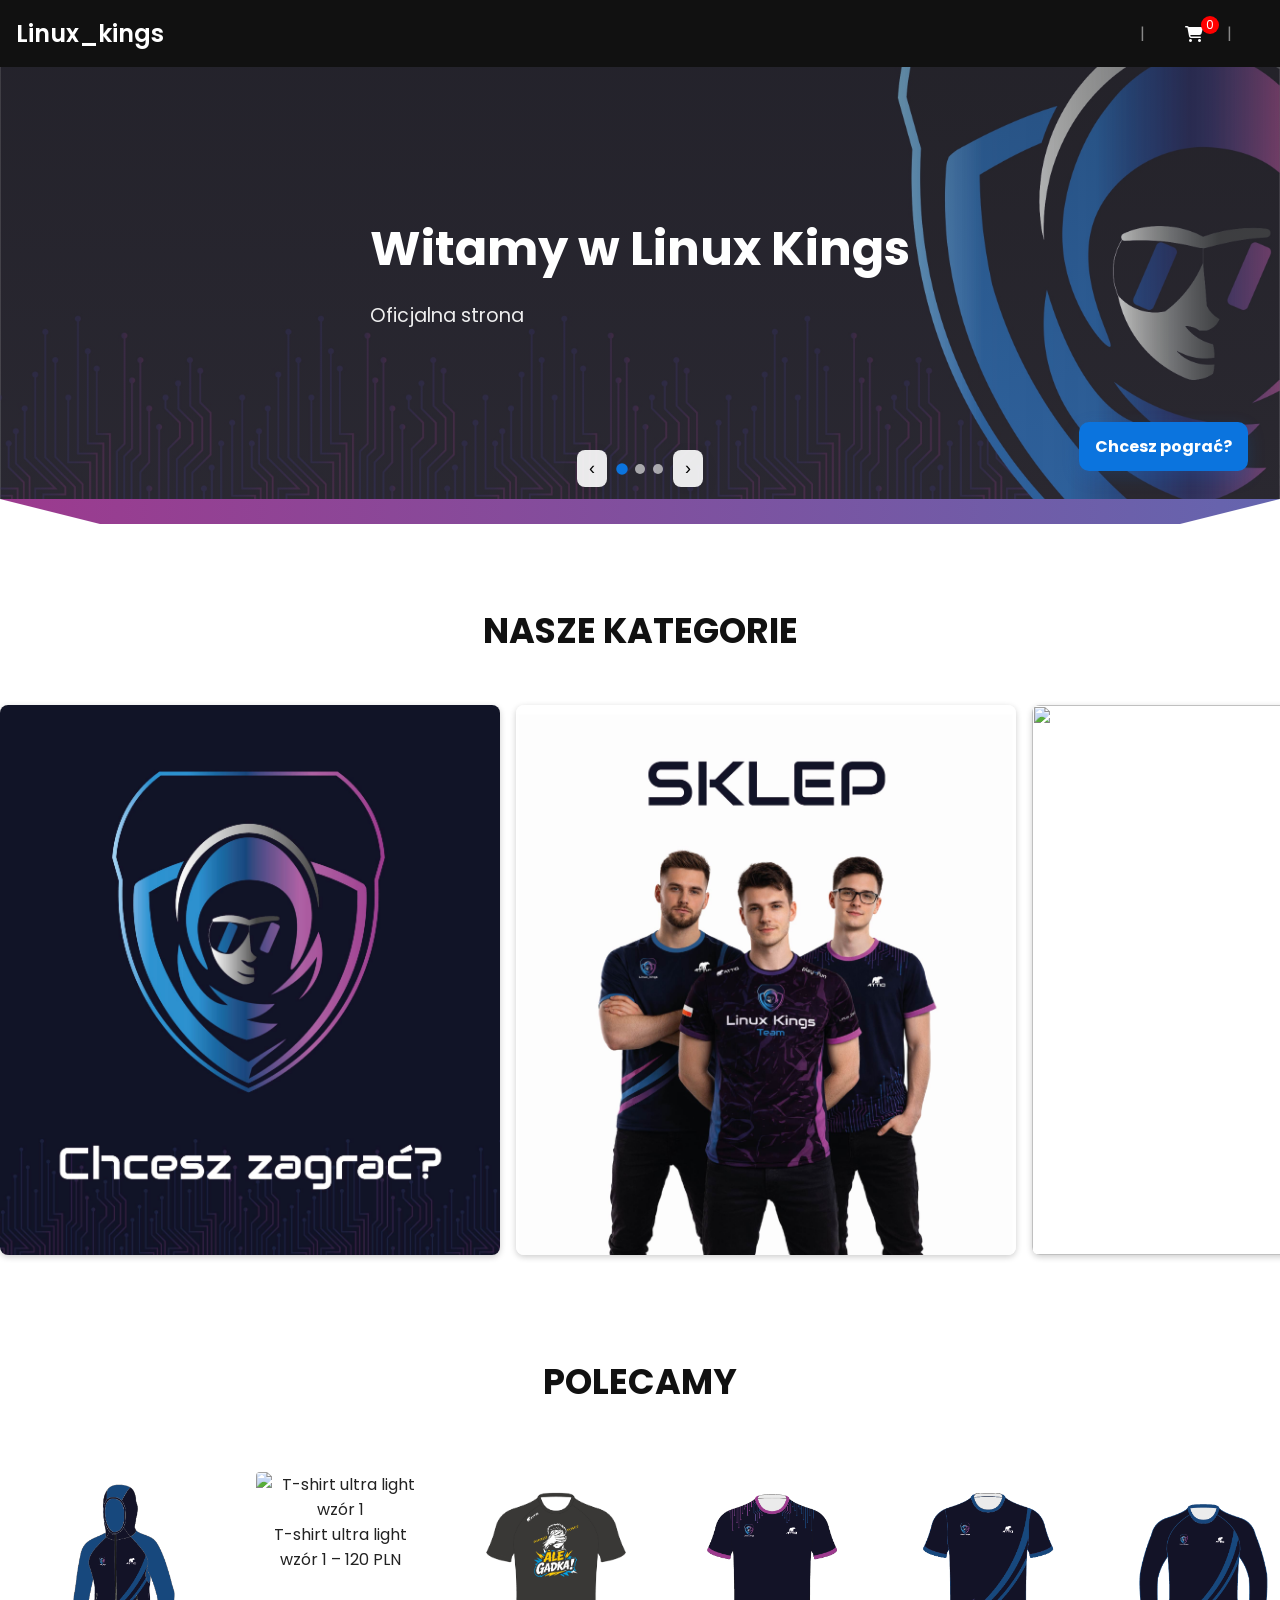
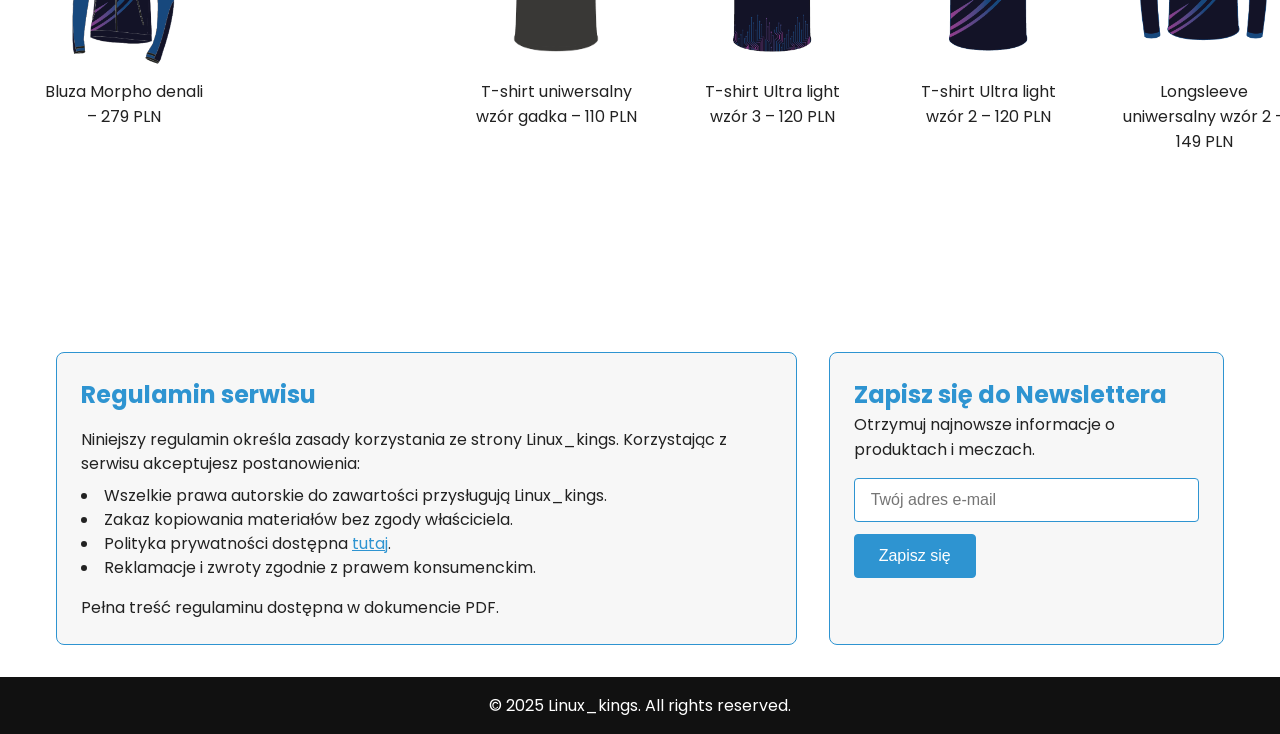
==== commit 125a01c8: "Add files via upload" ====
--- a/index.html
+++ b/index.html
@@ -12,6 +12,7 @@
 referrerpolicy="no-referrer"
 />
 <link rel="stylesheet" href="css/style.css">
+<link rel="icon" type="image/png" href="icons/logo-02.png">
 </head>
 <body>
 
